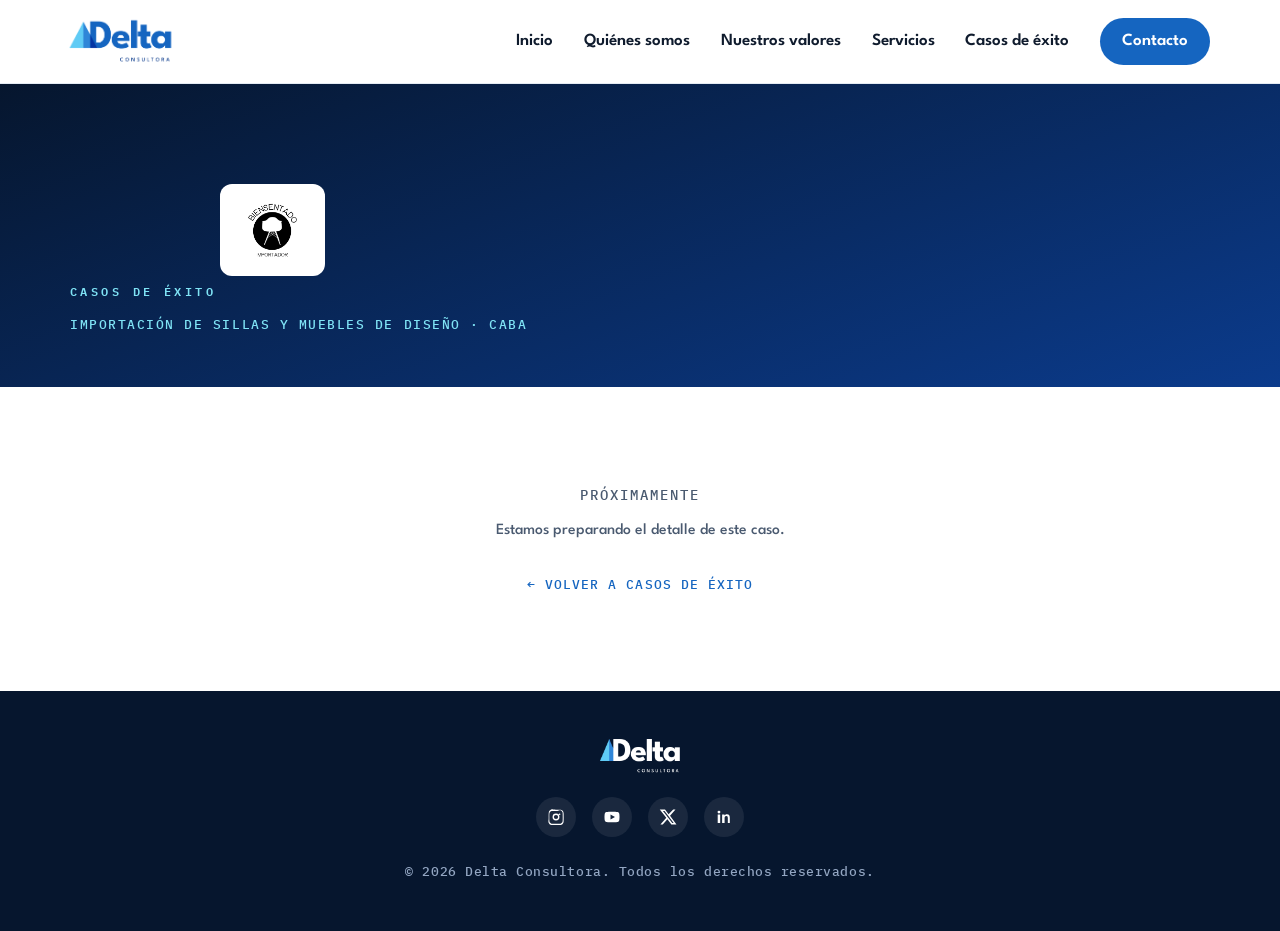
==== biensentado.html @ 2a526573 "Agregar selector de Casos de éxito y páginas Biensentado/RX Farma - Nueva página /casos-exito con gr" ====
<!DOCTYPE html>
<html lang="es">
<head>
<meta charset="UTF-8">
<meta name="viewport" content="width=device-width, initial-scale=1.0">
<title>Biensentado · Casos de éxito | Delta Consultora</title>
<meta name="description" content="Caso de éxito de Delta Consultora con Biensentado, importador de sillas y muebles de diseño.">

<link rel="preconnect" href="https://fonts.googleapis.com">
<link rel="preconnect" href="https://fonts.gstatic.com" crossorigin>
<link href="https://fonts.googleapis.com/css2?family=League+Spartan:wght@500;600;700&family=IBM+Plex+Mono:wght@500;600&display=swap" rel="stylesheet">

<link rel="stylesheet" href="styles.css">

<link rel="icon" type="image/png" href="delta-simbolo.png">
</head>
<body>

<!-- ============================= -->
<!-- HEADER (igual al de index.html, los enlaces del menú apuntan       -->
<!-- a las secciones de la home ya que viven ahí)                       -->
<!-- ============================= -->
<header class="site-header" id="site-header">
  <div class="site-header__inner">

    <a href="index.html" class="logo" aria-label="Delta Consultora — inicio">
      <img src="delta-logo-consultora.png" alt="Delta Consultora" class="logo__img">
    </a>

    <button class="nav-toggle" id="nav-toggle" aria-expanded="false" aria-controls="primary-nav" aria-label="Abrir menú de navegación">
      <span class="nav-toggle__bar"></span>
      <span class="nav-toggle__bar"></span>
      <span class="nav-toggle__bar"></span>
    </button>

    <nav class="primary-nav" id="primary-nav" aria-label="Navegación principal">
      <ul class="primary-nav__list">
        <li><a href="index.html#inicio" class="primary-nav__link">Inicio</a></li>
        <li><a href="index.html#quienes-somos" class="primary-nav__link">Quiénes somos</a></li>
        <li><a href="index.html#valores" class="primary-nav__link">Nuestros valores</a></li>
        <li><a href="index.html#servicios" class="primary-nav__link">Servicios</a></li>
        <li><a href="index.html#casos-exito" class="primary-nav__link">Casos de éxito</a></li>
        <li><a href="index.html#contacto" class="primary-nav__link primary-nav__link--cta">Contacto</a></li>
      </ul>
    </nav>

  </div>
</header>

<main>

  <!-- ============================= -->
  <!-- BANNER DEL CASO (fondo oscuro) -->
  <!-- ============================= -->
  <section class="case-study case-banner reveal">
    <div class="container">

      <span class="eyebrow eyebrow--light">Casos de éxito</span>

      <span class="case-card__logo-chip">
        <img src="biensentado-logo.png" alt="Biensentado" class="case-card__logo">
      </span>
      <h1 class="sr-only">Biensentado</h1>
      <p class="case-card__industry">Importación de sillas y muebles de diseño · CABA</p>

    </div>
  </section>

  <!-- ============================= -->
  <!-- CONTENIDO (fondo claro) -->
  <!-- ============================= -->
  <div class="case-body">
    <div class="container">
      <div class="case-coming-soon">
        <p class="case-coming-soon__title">Próximamente</p>
        <p class="case-coming-soon__note">Estamos preparando el detalle de este caso.</p>
        <a href="/casos-exito" class="case-coming-soon__back">← Volver a Casos de éxito</a>
      </div>
    </div>
  </div>

</main>

<!-- ============================= -->
<!-- FOOTER (igual al de index.html) -->
<!-- ============================= -->
<footer class="site-footer">
  <div class="container site-footer__inner">

    <a href="index.html" class="logo" aria-label="Delta Consultora — inicio">
      <img src="delta-logo-negativo (3).png" alt="Delta Consultora" class="logo__img logo__img--footer">
    </a>

    <!--
      Delta Consultora todavía no tiene cuentas propias creadas en estas
      redes, así que cada ícono apunta por ahora a la home general de la
      red social (no a un perfil específico). Reemplazar cada href por el
      perfil real de Delta Consultora en cuanto se cree la cuenta.
    -->
    <div class="social-links" aria-label="Redes sociales de Delta Consultora">
      <!-- FALTA: reemplazar por el perfil real de Instagram de Delta Consultora -->
      <a href="https://www.instagram.com/" class="social-links__item" aria-label="Instagram" target="_blank" rel="noopener noreferrer">
        <svg viewBox="0 0 24 24"><path d="M12 2.2c3.2 0 3.6 0 4.8.07 1.2.05 2 .24 2.5.4.6.24 1 .53 1.5 1s.76.9 1 1.5c.17.5.36 1.3.4 2.5.06 1.2.07 1.6.07 4.8s0 3.6-.07 4.8c-.05 1.2-.24 2-.4 2.5a4.1 4.1 0 0 1-1 1.5 4.1 4.1 0 0 1-1.5 1c-.5.17-1.3.36-2.5.4-1.2.06-1.6.07-4.8.07s-3.6 0-4.8-.07c-1.2-.05-2-.24-2.5-.4a4.1 4.1 0 0 1-1.5-1 4.1 4.1 0 0 1-1-1.5c-.17-.5-.36-1.3-.4-2.5C2.2 15.6 2.2 15.2 2.2 12s0-3.6.07-4.8c.05-1.2.24-2 .4-2.5.24-.6.53-1 1-1.5s.9-.76 1.5-1c.5-.17 1.3-.36 2.5-.4C8.4 2.2 8.8 2.2 12 2.2Zm0 1.8c-3.15 0-3.52 0-4.76.07-1 .04-1.5.2-1.85.34-.47.18-.8.4-1.15.75-.35.35-.57.68-.75 1.15-.14.35-.3.85-.34 1.85C3.1 8.5 3.1 8.85 3.1 12s0 3.52.07 4.76c.04 1 .2 1.5.34 1.85.18.47.4.8.75 1.15.35.35.68.57 1.15.75.35.14.85.3 1.85.34 1.24.06 1.6.07 4.76.07s3.52 0 4.76-.07c1-.04 1.5-.2 1.85-.34.47-.18.8-.4 1.15-.75.35-.35.57-.68.75-1.15.14-.35.3-.85.34-1.85.06-1.24.07-1.6.07-4.76s0-3.52-.07-4.76c-.04-1-.2-1.5-.34-1.85a3.1 3.1 0 0 0-.75-1.15 3.1 3.1 0 0 0-1.15-.75c-.35-.14-.85-.3-1.85-.34C15.52 4 15.15 4 12 4Zm0 3.4a4.6 4.6 0 1 1 0 9.2 4.6 4.6 0 0 1 0-9.2Zm0 1.8a2.8 2.8 0 1 0 0 5.6 2.8 2.8 0 0 0 0-5.6Zm4.8-2a1.08 1.08 0 1 1 0 2.16 1.08 1.08 0 0 1 0-2.16Z" fill="currentColor"/></svg>
      </a>
      <!-- FALTA: reemplazar por el canal real de YouTube de Delta Consultora -->
      <a href="https://www.youtube.com/" class="social-links__item" aria-label="YouTube" target="_blank" rel="noopener noreferrer">
        <svg viewBox="0 0 24 24"><path d="M22 12s0-3.1-.4-4.6a2.9 2.9 0 0 0-2-2C17.9 5 12 5 12 5s-5.9 0-7.6.4a2.9 2.9 0 0 0-2 2C2 8.9 2 12 2 12s0 3.1.4 4.6a2.9 2.9 0 0 0 2 2C6.1 19 12 19 12 19s5.9 0 7.6-.4a2.9 2.9 0 0 0 2-2C22 15.1 22 12 22 12ZM10 15.4V8.6l6 3.4-6 3.4Z" fill="currentColor"/></svg>
      </a>
      <!-- FALTA: reemplazar por el perfil real de X de Delta Consultora -->
      <a href="https://www.x.com/" class="social-links__item" aria-label="X (Twitter)" target="_blank" rel="noopener noreferrer">
        <svg viewBox="0 0 24 24"><path d="M18.9 2H22l-7.3 8.3L23.3 22h-6.8l-5.3-6.9L5 22H1.9l7.8-8.9L1 2h7l4.8 6.3L18.9 2Zm-1.2 18h1.9L7.4 4H5.3l12.4 16Z" fill="currentColor"/></svg>
      </a>
      <!-- FALTA: reemplazar por el perfil real de LinkedIn de Delta Consultora -->
      <a href="https://www.linkedin.com/" class="social-links__item" aria-label="LinkedIn" target="_blank" rel="noopener noreferrer">
        <svg viewBox="0 0 24 24"><path d="M6.9 8.5H3.6V20h3.3V8.5ZM5.3 3.5a1.9 1.9 0 1 0 0 3.8 1.9 1.9 0 0 0 0-3.8ZM20.4 20h-3.3v-6c0-1.4 0-3.3-2-3.3s-2.3 1.6-2.3 3.2V20H9.5V8.5h3.2v1.6h.05c.44-.83 1.5-1.7 3.1-1.7 3.3 0 3.9 2.2 3.9 5V20Z" fill="currentColor"/></svg>
      </a>
    </div>

    <p class="site-footer__copy">© <span id="current-year"></span> Delta Consultora. Todos los derechos reservados.</p>

  </div>
</footer>

<script src="script.js"></script>
</body>
</html>
---- styles.css ----
/* =========================================================
   DELTA CONSULTORA — Landing page
   Colores y tipografía según Manual de Marca Delta v1.
   ========================================================= */

:root {
  /* Paleta primaria */
  --azul-delta: #1565C0;     /* Logotipo, títulos, elementos de acción */
  --azul-medio: #2F86D8;     /* Faceta derecha del símbolo, apoyos gráficos */
  --celeste-delta: #5FCBF5;  /* Faceta izquierda del símbolo, destacados */

  /* Paleta secundaria */
  --navy: #0B3B8C;
  --azul-profundo: #06162E;
  --celeste-claro: #7FE3F5;
  --gris-hielo: #EEF4F9;

  --blanco: #FFFFFF;
  --texto-principal: #0F1B2D;
  --texto-secundario: #4A5A70;

  /* Neutros de interfaz (bordes y textos apagados) */
  --borde: #E4EBF3;
  --borde-medio: #D5E1EE;
  --borde-punteado: #B9C9DC;
  --celeste-nota: #E8F4FD;   /* fondo de notas chicas (bloque de documentación) */
  --texto-apagado: #5C7086; /* texto secundario chico sobre fondo claro: 4.6:1 sobre gris hielo (WCAG AA) */

  /* Tipografía */
  --font-principal: 'League Spartan', system-ui, sans-serif;
  --font-mono: 'IBM Plex Mono', ui-monospace, monospace;
  --font-hero: 'League Spartan', system-ui, sans-serif; /* título del hero, tipografía principal del Manual de Marca Delta */

  /* Layout */
  --max-width: 1180px;
  --radius: 14px;
  --header-height: 84px;
}

/* ---------- Reset básico ---------- */
* {
  box-sizing: border-box;
}

html {
  font-size: 106.25%; /* ~17px: aumenta levemente el tamaño de letra base del sitio (legibilidad de párrafos/tarjetas) */
  scroll-behavior: smooth;
  scroll-padding-top: var(--header-height);
}

body {
  margin: 0;
  font-family: var(--font-principal);
  font-weight: 500; /* Medium: bajada y texto de cuerpo */
  color: var(--texto-principal);
  background: var(--blanco);
  line-height: 1.6;
}

img, svg {
  max-width: 100%;
  display: block;
}

h1, h2, h3, h4 {
  font-family: var(--font-principal);
  font-weight: 700; /* Bold: títulos */
  margin: 0 0 0.6em;
  line-height: 1.2;
  color: var(--texto-principal);
}

p {
  margin: 0 0 1em;
  color: var(--texto-secundario);
}

a {
  color: inherit;
  text-decoration: none;
}

ul {
  list-style: none;
  margin: 0;
  padding: 0;
}

.container {
  max-width: var(--max-width);
  margin: 0 auto;
  padding: 0 20px;
}

/* Oculta visualmente pero mantiene accesible para lectores de pantalla / SEO
   (ej: el <h1> de página cuando el identificador visual principal es un logo). */
.sr-only {
  position: absolute;
  width: 1px;
  height: 1px;
  padding: 0;
  margin: -1px;
  overflow: hidden;
  clip: rect(0, 0, 0, 0);
  white-space: nowrap;
  border: 0;
}

.eyebrow {
  display: inline-block;
  font-family: var(--font-mono);
  font-weight: 600;
  font-size: 0.72rem;
  letter-spacing: 0.28em;
  text-transform: uppercase;
  color: var(--azul-delta);
  margin-bottom: 0.8rem;
}

.eyebrow--light {
  color: var(--celeste-claro);
}

.section-title {
  font-size: clamp(1.6rem, 3vw, 2.2rem);
}

.section-title--light {
  color: var(--blanco);
}

.section-lead {
  max-width: 640px;
  font-size: 1.05rem;
  margin-top: -0.4em;
  margin-bottom: 2rem;
}

section {
  padding: 72px 0;
}

/* =========================================================
   ANIMACIONES — fade-in al hacer scroll (Intersection Observer)
   .js-reveal-ready lo agrega script.js en cuanto confirma que puede
   animar (soporta IntersectionObserver y no hay prefers-reduced-motion).
   Sin esa clase en <html>, .reveal/.stagger quedan visibles desde el
   inicio: si JS falla o no corre, el contenido nunca se oculta.
   ========================================================= */
.reveal {
  transition: opacity 0.6s ease-out, transform 0.6s ease-out;
}

.js-reveal-ready .reveal {
  opacity: 0;
  transform: translateY(28px);
}

.js-reveal-ready .reveal.is-visible {
  opacity: 1;
  transform: translateY(0);
}

/* Aparición escalonada de tarjetas dentro de un contenedor .stagger
   (Nuestros valores y Nuestros servicios) */
.stagger .card {
  transition: opacity 0.55s ease-out, transform 0.55s ease-out;
}

.js-reveal-ready .stagger .card {
  opacity: 0;
  transform: translateY(24px);
}

.js-reveal-ready .stagger.is-visible .card {
  opacity: 1;
  transform: translateY(0);
}

.stagger .card:nth-child(1) { transition-delay: 0s; }
.stagger .card:nth-child(2) { transition-delay: 0.1s; }
.stagger .card:nth-child(3) { transition-delay: 0.2s; }
.stagger .card:nth-child(4) { transition-delay: 0.3s; }
.stagger .card:nth-child(5) { transition-delay: 0.4s; }
.stagger .card:nth-child(6) { transition-delay: 0.5s; }

/* ---------- Botones ---------- */
.btn {
  display: inline-flex;
  align-items: center;
  justify-content: center;
  padding: 0.85em 1.8em;
  border-radius: 999px;
  font-family: var(--font-principal);
  font-weight: 600;
  font-size: 1rem;
  border: 2px solid transparent;
  cursor: pointer;
  transition: transform 0.15s ease, background-color 0.15s ease, color 0.15s ease, box-shadow 0.15s ease;
}

.btn--primary {
  background: var(--azul-delta);
  color: var(--blanco);
  box-shadow: 0 8px 20px -8px rgba(21, 101, 192, 0.6);
}

.btn--primary:hover {
  background: var(--navy);
  transform: translateY(-2px) scale(1.03);
}

.btn--outline {
  background: transparent;
  border-color: var(--celeste-claro);
  color: var(--blanco);
}

.btn--outline:hover {
  background: var(--celeste-claro);
  color: var(--azul-profundo);
  transform: scale(1.03);
}

/* Variante de .btn--outline para usar sobre fondos claros */
.btn--outline-light {
  background: transparent;
  border-color: var(--azul-delta);
  color: var(--azul-delta);
}

.btn--outline-light:hover {
  background: var(--azul-delta);
  color: var(--blanco);
  transform: scale(1.03);
}

/* ---------- Logo (usado en header y footer) ---------- */
/* Archivos de marca reales (delta-logo-consultora.png / delta-logo-negativo
   (3).png). Solo se fija la altura y el ancho queda en auto, por lo que la
   proporción original del archivo nunca se deforma. */
.logo {
  display: inline-flex;
  align-items: center;
  flex-shrink: 0; /* el logo nunca cede espacio frente al menú */
}

.logo__img {
  height: 48px;
  width: auto;
  display: block;
  transition: height 0.3s ease;
}

.logo__img--footer {
  height: 34px;
}

/* =========================================================
   1. HEADER
   ========================================================= */
.site-header {
  position: sticky;
  top: 0;
  z-index: 100;
  height: var(--header-height);
  display: flex;
  align-items: center;
  background: rgba(255, 255, 255, 0.92);
  backdrop-filter: blur(8px);
  border-bottom: 1px solid #E4EBF3;
  box-shadow: 0 4px 20px -8px rgba(11, 59, 140, 0);
  transition: height 0.3s ease, box-shadow 0.3s ease;
}

/* .site-header--scrolled: lo agrega script.js al bajar ~80px de scroll.
   Redefine --header-height solo dentro de .site-header, así que .primary-nav
   (que hereda la variable) y el height de abajo se achican en conjunto sin
   tocar el --header-height global (scroll-padding-top, el alto del hero). */
.site-header--scrolled {
  --header-height: 68px;
  box-shadow: 0 4px 20px -8px rgba(11, 59, 140, 0.18);
}

.site-header--scrolled .logo__img {
  height: 40px;
}

.site-header__inner {
  display: flex;
  align-items: center;
  justify-content: space-between;
  flex-wrap: nowrap;
  gap: 20px;
  width: 100%; /* imprescindible: sin esto, al ser flex-item de .site-header
     el margin auto de abajo encoge el contenedor a su contenido y lo
     centra como grupo, pegando el logo contra el menú */
  max-width: var(--max-width);
  margin: 0 auto;
  /* Padding asimétrico: el logo queda pegado al borde izquierdo del
     contenedor (no centrado) mientras el menú conserva aire a la derecha. */
  padding: 0 20px 0 16px;
}

.nav-toggle {
  display: flex;
  flex-direction: column;
  justify-content: center;
  gap: 5px;
  width: 40px;
  height: 40px;
  background: none;
  border: none;
  cursor: pointer;
  padding: 0;
}

.nav-toggle__bar {
  width: 100%;
  height: 2px;
  background: var(--azul-profundo);
  border-radius: 2px;
  transition: transform 0.25s ease, opacity 0.25s ease;
}

.nav-toggle[aria-expanded="true"] .nav-toggle__bar:nth-child(1) {
  transform: translateY(7px) rotate(45deg);
}

.nav-toggle[aria-expanded="true"] .nav-toggle__bar:nth-child(2) {
  opacity: 0;
}

.nav-toggle[aria-expanded="true"] .nav-toggle__bar:nth-child(3) {
  transform: translateY(-7px) rotate(-45deg);
}

.primary-nav {
  position: fixed;
  top: var(--header-height);
  left: 0;
  right: 0;
  background: var(--blanco);
  border-bottom: 1px solid #E4EBF3;
  max-height: 0;
  overflow: hidden;
  transition: max-height 0.3s ease;
}

.primary-nav.is-open {
  max-height: 420px;
}

.primary-nav__list {
  display: flex;
  flex-direction: column;
  padding: 12px 20px 20px;
}

.primary-nav__link {
  display: block;
  padding: 12px 0;
  font-weight: 600;
  font-size: 1rem;
  color: var(--texto-principal);
  border-bottom: 1px solid #EEF2F7;
}

.primary-nav__link--cta {
  color: var(--azul-delta);
}

/* =========================================================
   2. HERO
   ========================================================= */
.hero {
  position: relative;
  min-height: calc(100vh - var(--header-height));
  display: flex;
  align-items: center;
  overflow: hidden;
  background: var(--azul-profundo);
}

.hero__bg {
  position: absolute;
  inset: 0;
  z-index: 0;
}

.hero__bg svg {
  width: 100%;
  height: 100%;
}

.hero__bg svg,
.hero__lines {
  position: absolute;
  inset: 0;
}

/* Alineado a la izquierda dentro del ancho máximo del sitio (no centrado
   en el medio de la pantalla, pero tampoco pegado al borde): en pantallas
   angostas el margen izquierdo cae a 0 y queda el padding de .container;
   en pantallas anchas, coincide con el mismo margen izquierdo que usa el
   resto de las secciones (.container con max-width + margin:auto). */
.hero__content {
  position: relative;
  z-index: 1;
  max-width: 640px;
  padding-top: 90px;
  padding-bottom: 90px;
  margin-left: max(0px, calc((100% - var(--max-width)) / 2));
  margin-right: auto;
}

.hero__title {
  font-family: var(--font-hero);
  font-weight: 700;
  color: var(--blanco);
  font-size: clamp(2rem, 5vw, 3.2rem);
  letter-spacing: -0.01em;
}

.hero__subtitle {
  color: var(--gris-hielo);
  font-size: 1.1rem;
  margin-bottom: 2rem;
}

/* Líneas decorativas finas de fondo, sutiles, detrás del texto */
.hero__lines {
  width: 100%;
  height: 100%;
  opacity: 0.7;
}

/* Animación de entrada del Hero, solo en la carga inicial de la página
   (son @keyframes normales: corren una vez al pintarse el elemento y no
   se re-disparan al volver a scrollear hasta el Hero, a diferencia del
   sistema de scroll-reveal por IntersectionObserver que usan las demás
   secciones). El fondo arranca con zoom sutil y se asienta; el texto
   aparece con fade + subida, con un delay para que se note primero la
   imagen y después el texto. */
@media (prefers-reduced-motion: no-preference) {
  .hero__bg {
    animation: hero-bg-zoom-out 1.3s ease-out both;
  }

  .hero__content {
    animation: hero-content-in 0.9s ease-out 0.7s both;
  }
}

@keyframes hero-bg-zoom-out {
  from { transform: scale(1.1); }
  to { transform: scale(1); }
}

@keyframes hero-content-in {
  from { opacity: 0; transform: translateY(24px); }
  to { opacity: 1; transform: translateY(0); }
}

/* =========================================================
   3. QUIÉNES SOMOS
   ========================================================= */
.about__grid {
  display: grid;
  gap: 40px;
}

/* Foto institucional: se recorta de forma responsive (object-fit: cover)
   pero nunca se deforma/estira, ya que mantiene siempre su relación de
   aspecto original dentro del contenedor. overflow:hidden en el wrapper
   contiene el zoom sutil del hover sin romper el borde redondeado. */
.about__image {
  overflow: hidden;
  border-radius: var(--radius);
}

.about__photo {
  width: 100%;
  aspect-ratio: 3 / 2;
  object-fit: cover;
  object-position: center;
  border-radius: var(--radius);
  transition: transform 0.4s ease;
}

.about__image:hover .about__photo {
  transform: scale(1.05);
}

/* =========================================================
   4 & 5. TARJETAS (valores / servicios)
   ========================================================= */
.values {
  background: var(--gris-hielo);
}

.values__mission-vision {
  display: grid;
  gap: 24px;
  margin: 28px 0 48px;
}

.values .section-title {
  margin-bottom: 24px;
}

.mv-block {
  background: var(--blanco);
  border-radius: var(--radius);
  padding: 28px;
  border-left: 4px solid var(--azul-delta);
}

.mv-block h3 {
  color: var(--azul-delta);
  font-size: 1.1rem;
}

.cards-grid {
  display: grid;
  gap: 24px;
  grid-template-columns: 1fr;
}

.card {
  background: var(--blanco);
  border-radius: var(--radius);
  padding: 28px;
  border: 1px solid #E4EBF3;
  transition: transform 0.2s ease, box-shadow 0.2s ease;
}

.card:hover {
  transform: translateY(-4px);
  box-shadow: 0 16px 32px -18px rgba(11, 59, 140, 0.35);
}

.card__icon {
  width: 48px;
  height: 48px;
  display: flex;
  align-items: center;
  justify-content: center;
  border-radius: 12px;
  background: var(--gris-hielo);
  color: var(--azul-delta);
  margin-bottom: 16px;
}

/* Tarjetas de Servicios con fondo celeste sutil (más claro que el celeste
   de marca puro) para que tengan más impacto visual; los íconos quedan
   con el mismo estilo que el resto de las tarjetas. */
.services .card {
  background: rgba(95, 203, 245, 0.12);
  border-color: rgba(95, 203, 245, 0.35);
}

.card__icon svg {
  width: 24px;
  height: 24px;
}

.card__title {
  font-size: 1.05rem;
  margin-bottom: 0.5em;
}

.card__desc {
  font-size: 0.92rem;
  margin: 0;
}

/* =========================================================
   6. CASOS DE ÉXITO
   (usado tanto por el teaser corto en index.html como por la página
   dedicada farriplast.html, que comparte este mismo fondo degradado)
   ========================================================= */
.case-study {
  background: linear-gradient(160deg, var(--azul-profundo), var(--navy));
}

.case-study__grid {
  display: grid;
  gap: 40px;
  align-items: center;
}

.case-study__lead {
  color: #C9D6E8;
  font-size: 1.05rem;
  margin-bottom: 2rem;
}

/* Foto del caso de éxito: mismo tratamiento que la foto de "Quiénes somos"
   (se recorta de forma responsive con object-fit: cover, pero nunca se
   deforma/estira ya que conserva su relación de aspecto original), con el
   mismo hover de zoom sutil contenido por overflow:hidden en el wrapper. */
.case-study__image {
  overflow: hidden;
  border-radius: var(--radius);
}

.case-study__photo {
  width: 100%;
  aspect-ratio: 3 / 2;
  object-fit: cover;
  object-position: center;
  border-radius: var(--radius);
  transition: transform 0.4s ease;
}

.case-study__image:hover .case-study__photo {
  transform: scale(1.05);
}

/* Breadcrumb de vuelta, usado en el banner de farriplast.html */
.case-hero__back {
  display: flex;
  width: fit-content;
  align-items: center;
  gap: 6px;
  font-family: var(--font-mono);
  font-size: 0.75rem;
  letter-spacing: 0.08em;
  text-transform: uppercase;
  color: var(--celeste-claro);
  margin-bottom: 28px;
}

.case-hero__back:hover {
  color: var(--blanco);
}

/* Logo del cliente dentro del caso de éxito: nunca se deforma
   (se limita el ancho máximo y la altura queda automática). */
.case-card__logo {
  max-width: 180px;
  max-height: 64px;
  width: auto;
  height: auto;
  object-fit: contain;
  margin-bottom: 20px;
}

.case-card__industry {
  font-family: var(--font-mono);
  font-size: 0.75rem;
  letter-spacing: 0.12em;
  text-transform: uppercase;
  color: var(--celeste-claro);
  margin-bottom: 1.2em;
}

.tab-panel p {
  color: #C9D6E8;
}

.tab-panel__empty {
  padding: 48px 0;
  text-align: center;
  color: #A9BBD4;
  font-family: var(--font-mono);
  font-size: 0.85rem;
  letter-spacing: 0.1em;
  text-transform: uppercase;
}

.case-card__stats {
  display: grid;
  grid-template-columns: repeat(2, 1fr);
  gap: 20px;
  margin: 28px 0;
}

.stat {
  display: flex;
  flex-direction: column;
  gap: 6px;
}

.stat__value {
  font-family: var(--font-mono);
  font-weight: 600;
  font-size: 1.8rem;
  color: var(--celeste-delta);
}

.stat__label {
  font-size: 0.82rem;
  color: #A9BBD4;
}

.case-card__details {
  border-top: 1px solid rgba(255, 255, 255, 0.15);
  padding-top: 20px;
  margin-bottom: 20px;
}

.case-card__details h2 {
  color: var(--blanco);
  font-size: 1rem;
  margin-bottom: 0.8em;
}

.case-card__details ul {
  display: flex;
  flex-direction: column;
  gap: 12px;
}

.case-card__details li {
  color: #C9D6E8;
  font-size: 0.92rem;
}

.case-card__details strong {
  color: var(--blanco);
}

/* =========================================================
   7. CONTACTO
   ========================================================= */
.contact__grid {
  display: grid;
  gap: 48px;
}

.contact-form {
  display: grid;
  grid-template-columns: 1fr;
  gap: 20px;
}

/* .contact-form y .contact-form__success fijan su propio "display", que
   por especificidad le gana al display:none que el navegador aplica por
   el atributo [hidden]; esta regla se lo devuelve. */
.contact-form-panel [hidden] {
  display: none;
}

.form-field {
  display: flex;
  flex-direction: column;
  gap: 6px;
}

.form-field--full {
  grid-column: 1 / -1;
}

.form-field label {
  font-weight: 600;
  font-size: 0.9rem;
}

.form-field input,
.form-field textarea {
  font-family: var(--font-principal);
  font-size: 1rem;
  padding: 12px 14px;
  border: 1px solid #D4DFEC;
  border-radius: 10px;
  background: var(--gris-hielo);
  color: var(--texto-principal);
  resize: vertical;
}

.form-field input:focus,
.form-field textarea:focus {
  outline: 2px solid var(--azul-delta);
  outline-offset: 1px;
  background: var(--blanco);
}

/* Dropdown de "Sector de interés": fondo blanco y borde propio (distinto
   de los inputs de texto) para que se lea como un selector estándar. */
.form-field select {
  font-family: var(--font-principal);
  font-size: 1rem;
  padding: 12px 14px;
  border: 1.5px solid var(--azul-delta);
  border-radius: 10px;
  background: var(--blanco);
  color: var(--texto-principal);
  cursor: pointer;
}

.form-field select:focus {
  outline: 2px solid var(--azul-delta);
  outline-offset: 1px;
  border-color: var(--navy);
}

.contact-form__honeypot {
  position: absolute;
  left: -9999px;
}

/* Cartel de éxito que reemplaza al formulario tras un envío válido */
.contact-form__success {
  display: flex;
  flex-direction: column;
  align-items: flex-start;
  gap: 10px;
  padding: 40px;
  border-radius: var(--radius);
  background: var(--gris-hielo);
  border: 1px solid #D4DFEC;
}

.contact-form__success svg {
  color: #1E8E3E;
}

.contact-form__success h3 {
  margin: 0;
}

.contact-form__success p {
  margin: 0 0 0.6em;
}

/* =========================================================
   8. FOOTER
   ========================================================= */
.site-footer {
  background: var(--azul-profundo);
  padding: 48px 0;
}

.site-footer__inner {
  display: flex;
  flex-direction: column;
  align-items: center;
  gap: 24px;
  text-align: center;
}

.social-links {
  display: flex;
  gap: 16px;
}

.social-links__item {
  display: flex;
  align-items: center;
  justify-content: center;
  width: 40px;
  height: 40px;
  border-radius: 50%;
  background: rgba(255, 255, 255, 0.08);
  color: var(--blanco);
  transition: background-color 0.15s ease, transform 0.15s ease;
}

.social-links__item:hover {
  background: var(--azul-medio);
  transform: translateY(-2px);
}

.social-links__item svg {
  width: 18px;
  height: 18px;
}

.site-footer__copy {
  font-family: var(--font-mono);
  font-size: 0.78rem;
  letter-spacing: 0.04em;
  color: #93A6C2;
  margin: 0;
}

/* =========================================================
   RESPONSIVE — Tablet (≥ 640px)
   ========================================================= */
@media (min-width: 640px) {
  .cards-grid {
    grid-template-columns: repeat(2, 1fr);
  }

  .values__mission-vision {
    grid-template-columns: repeat(2, 1fr);
  }

  .case-card__stats {
    grid-template-columns: repeat(4, 1fr);
  }
}

/* =========================================================
   RESPONSIVE — Desktop (≥ 1040px): nav horizontal
   (breakpoint más alto para que el logo agrandado y las 6 opciones de
   menú + botón de contacto nunca queden ajustados/superpuestos)
   ========================================================= */
@media (min-width: 1040px) {
  .nav-toggle {
    display: none;
  }

  .primary-nav {
    position: static;
    max-height: none;
    overflow: visible;
    background: none;
    border-bottom: none;
    min-width: 0; /* permite que el nav ceda espacio antes de invadir el logo */
  }

  .primary-nav__list {
    flex-direction: row;
    flex-wrap: wrap;
    align-items: center;
    justify-content: flex-end;
    gap: clamp(16px, 2.4vw, 32px);
    row-gap: 10px;
    padding: 0;
  }

  .primary-nav__link {
    padding: 0;
    border-bottom: none;
  }

  /* Subrayado suave al pasar el mouse (excluye el botón de Contacto) */
  .primary-nav__link:not(.primary-nav__link--cta) {
    position: relative;
  }

  .primary-nav__link:not(.primary-nav__link--cta)::after {
    content: '';
    position: absolute;
    left: 0;
    right: 0;
    bottom: -6px;
    height: 2px;
    background: var(--azul-delta);
    transform: scaleX(0);
    transform-origin: left;
    transition: transform 0.25s ease-out;
  }

  .primary-nav__link:not(.primary-nav__link--cta):hover::after,
  .primary-nav__link:not(.primary-nav__link--cta):focus-visible::after {
    transform: scaleX(1);
  }

  .primary-nav__link--cta {
    background: var(--azul-delta);
    color: var(--blanco);
    padding: 10px 22px;
    border-radius: 999px;
  }

  .primary-nav__link--cta:hover {
    background: var(--navy);
  }

  .about__grid,
  .case-study__grid {
    grid-template-columns: 1fr 1fr;
    align-items: center;
  }

  .cards-grid {
    grid-template-columns: repeat(4, 1fr);
  }

  /* Servicios: 6 tarjetas en 3 columnas x 2 filas, sin huecos */
  .cards-grid--services,
  .cards-grid--casos {
    grid-template-columns: repeat(3, 1fr);
  }

  .contact__grid {
    grid-template-columns: 0.8fr 1.2fr;
  }
}

/* =========================================================
   RESPONSIVE — Desktop grande (≥ 1200px)
   ========================================================= */
@media (min-width: 1200px) {
  section {
    padding: 100px 0;
  }
}

/* =========================================================
   ACCESIBILIDAD — prefers-reduced-motion
   Anula todas las transiciones/animaciones agregadas (scroll reveal,
   cascada de tarjetas, hover de botones/fotos, achique del header) y
   deja todo visible en su estado final, para quienes tengan activada
   esta preferencia de sistema.
   ========================================================= */
@media (prefers-reduced-motion: reduce) {
  .reveal,
  .stagger .card,
  .btn,
  .about__photo,
  .case-study__photo,
  .logo__img,
  .site-header,
  .primary-nav__link::after {
    transition: none !important;
  }

  .js-reveal-ready .reveal,
  .js-reveal-ready .stagger .card {
    opacity: 1 !important;
    transform: none !important;
  }

  .btn--primary:hover,
  .btn--outline:hover,
  .btn--outline-light:hover,
  .about__image:hover .about__photo,
  .case-study__image:hover .case-study__photo {
    transform: none !important;
  }

  .hero__bg,
  .hero__content {
    animation: none !important;
    opacity: 1 !important;
    transform: none !important;
  }
}

/* =========================================================
   EQUIPO (farriplast.html, bloque 06 de la solapa 01)
   ========================================================= */
.team-grid {
  display: grid;
  gap: 16px;
  grid-template-columns: 1fr;
}

.team-card {
  display: flex;
  align-items: center;
  gap: 16px;
  padding: 18px 20px;
  border-radius: var(--radius);
  background: var(--blanco);
  border: 1px solid var(--borde);
  transition: transform 0.2s ease, box-shadow 0.2s ease;
}

.team-card__avatar {
  flex: 0 0 52px;
  height: 52px;
  display: flex;
  align-items: center;
  justify-content: center;
  border-radius: 50%;
  background: linear-gradient(135deg, var(--celeste-delta), var(--azul-delta));
  color: var(--blanco);
  font-weight: 700;
  font-size: 1.05rem;
}

.team-card__name {
  margin: 0;
  font-weight: 700;
  color: var(--texto-principal);
  line-height: 1.3;
}

.team-card__role {
  margin: 2px 0 0;
  font-family: var(--font-mono);
  font-weight: 500;
  font-size: 0.72rem;
  letter-spacing: 0.14em;
  text-transform: uppercase;
  color: var(--azul-delta);
}

/* Dentro del caso, la regla general .case-body .tab-panel p pisaría estos colores */
.case-body .tab-panel .team-card__name {
  color: var(--texto-principal);
}

.case-body .tab-panel .team-card__role {
  color: var(--azul-delta);
}

@media (min-width: 640px) {
  .team-grid {
    grid-template-columns: repeat(2, minmax(0, 1fr));
  }
}

@media (min-width: 1040px) {
  .team-grid {
    grid-template-columns: repeat(3, minmax(0, 1fr));
  }
}

/* =========================================================
   CASO FARRIPLAST (farriplast.html)
   Banner oscuro con la navegación del caso y contenido en fondo claro,
   alternando blanco y gris hielo como pide el Manual de Marca Delta v1.
   ========================================================= */
.case-banner {
  padding-bottom: 36px;
}

/* ---------- Navegación del caso ---------- */
.case-nav {
  position: relative;
  margin-top: 8px;
  scroll-margin-top: calc(var(--header-height) + 12px);
}

.case-nav__bar {
  display: flex;
  align-items: center;
  gap: 14px;
  padding: 10px 12px;
  border-radius: 16px;
  background: rgba(255, 255, 255, 0.08);
  border: 1px solid rgba(255, 255, 255, 0.2);
}

.case-nav__menu-btn {
  flex: 0 0 auto;
  display: inline-flex;
  align-items: center;
  gap: 10px;
  min-height: 44px;
  padding: 0 18px 0 16px;
  border: none;
  border-radius: 999px;
  background: var(--blanco);
  color: var(--azul-profundo);
  font-family: var(--font-principal);
  font-weight: 700;
  font-size: 0.95rem;
  cursor: pointer;
  transition: background-color 0.15s ease;
}

.case-nav__menu-btn:hover {
  background: var(--celeste-claro);
}

.case-nav__burger {
  display: inline-flex;
  flex-direction: column;
  gap: 4px;
  width: 20px;
}

.case-nav__burger span {
  display: block;
  width: 20px;
  height: 2.5px;
  border-radius: 2px;
  background: currentColor;
  transition: transform 0.2s ease, opacity 0.2s ease;
}

/* Tres rayitas que se transforman en X (desplazamiento = alto + gap) */
.case-nav.is-open .case-nav__burger span:nth-child(1) {
  transform: translateY(6.5px) rotate(45deg);
}

.case-nav.is-open .case-nav__burger span:nth-child(2) {
  opacity: 0;
}

.case-nav.is-open .case-nav__burger span:nth-child(3) {
  transform: translateY(-6.5px) rotate(-45deg);
}

.case-nav__current {
  flex: 1 1 auto;
  min-width: 0;
  display: flex;
  flex-direction: column;
  gap: 2px;
}

.case-nav__step {
  font-family: var(--font-mono);
  font-weight: 600;
  font-size: 0.72rem;
  letter-spacing: 0.2em;
  text-transform: uppercase;
  color: var(--celeste-claro);
}

.case-nav__title {
  font-weight: 700;
  font-size: 1.1rem;
  line-height: 1.25;
  color: var(--blanco);
}

.case-nav__arrows {
  flex: 0 0 auto;
  display: flex;
  gap: 8px;
}

.case-nav__arrow {
  display: flex;
  align-items: center;
  justify-content: center;
  width: 44px;
  height: 44px;
  padding: 0;
  border-radius: 50%;
  border: 1.5px solid rgba(255, 255, 255, 0.45);
  background: transparent;
  color: var(--blanco);
  cursor: pointer;
  transition: background-color 0.15s ease, color 0.15s ease, border-color 0.15s ease, opacity 0.15s ease;
}

.case-nav__arrow svg {
  width: 20px;
  height: 20px;
}

.case-nav__arrow:hover:not(:disabled) {
  background: var(--celeste-delta);
  border-color: var(--celeste-delta);
  color: var(--azul-profundo);
}

.case-nav__arrow:disabled {
  opacity: 0.3;
  cursor: default;
}

/* Barra de progreso: un tramo por sección (lo arma script.js) */
.case-nav__progress {
  display: flex;
  gap: 6px;
  margin-top: 12px;
}

.case-nav__seg {
  position: relative;
  flex: 1 1 0;
  min-width: 0;
  height: 18px;
  padding: 0;
  border: none;
  background: none;
  cursor: pointer;
}

.case-nav__seg::before {
  content: '';
  position: absolute;
  left: 0;
  right: 0;
  top: 50%;
  height: 5px;
  margin-top: -2.5px;
  border-radius: 3px;
  background: rgba(255, 255, 255, 0.22);
  transition: background-color 0.2s ease, transform 0.2s ease;
}

.case-nav__seg:hover::before {
  background: rgba(255, 255, 255, 0.45);
}

.case-nav__seg.is-done::before {
  background: var(--azul-medio);
}

.case-nav__seg.is-active::before {
  background: var(--celeste-delta);
  transform: scaleY(1.5);
}

/* Foco visible en los controles del banner */
.case-nav__menu-btn:focus-visible,
.case-nav__arrow:focus-visible,
.case-nav__seg:focus-visible,
.tabs__item:focus-visible {
  outline: 3px solid var(--celeste-delta);
  outline-offset: 2px;
}

/* ---------- Listado desplegable de secciones ---------- */
.case-menu {
  position: absolute;
  top: calc(100% + 10px);
  left: 0;
  right: 0;
  z-index: 70; /* por encima de la subnavegación interna (50) */
  padding: 12px;
  border-radius: 18px;
  background: var(--blanco);
  box-shadow: 0 28px 60px -20px rgba(6, 22, 46, 0.55);
  animation: case-menu-in 0.18s ease-out;
}

/* .case-menu fija su propio display (vía la animación y el bloque),
   así que [hidden] necesita esta regla para ocultarlo */
.case-menu[hidden] {
  display: none;
}

@keyframes case-menu-in {
  from { opacity: 0; transform: translateY(-8px); }
  to { opacity: 1; transform: translateY(0); }
}

.tabs {
  display: grid;
  grid-template-columns: minmax(0, 1fr);
  gap: 6px;
}

.tabs__item {
  display: grid;
  grid-template-columns: 34px minmax(0, 1fr) auto;
  align-items: center;
  column-gap: 12px;
  width: 100%;
  min-width: 0;
  padding: 10px 12px;
  border: none;
  border-left: 4px solid transparent;
  border-radius: 12px;
  background: transparent;
  font-family: var(--font-principal);
  font-weight: 600;
  font-size: 0.95rem;
  line-height: 1.3;
  text-align: left;
  color: var(--texto-principal);
  cursor: pointer;
  transition: background-color 0.15s ease, color 0.15s ease;
}

.tabs__item:hover {
  background: var(--gris-hielo);
}

.tabs__num {
  display: flex;
  align-items: center;
  justify-content: center;
  width: 34px;
  height: 34px;
  border-radius: 50%;
  background: var(--gris-hielo);
  color: var(--azul-delta);
  font-family: var(--font-mono);
  font-weight: 600;
  font-size: 0.8rem;
}

.tabs__name {
  min-width: 0;
  overflow-wrap: anywhere;
}

.tabs__soon {
  display: none;
  justify-self: start;
  padding: 3px 8px;
  border-radius: 999px;
  background: var(--gris-hielo);
  color: var(--texto-secundario);
  font-family: var(--font-mono);
  font-weight: 600;
  font-size: 0.62rem;
  letter-spacing: 0.12em;
  text-transform: uppercase;
  white-space: nowrap;
}

.tabs__item.is-soon .tabs__soon {
  display: inline-block;
}

.tabs__item.is-active {
  background: var(--gris-hielo);
  border-left-color: var(--azul-delta);
  color: var(--azul-delta);
}

.tabs__item.is-active .tabs__num {
  background: var(--azul-delta);
  color: var(--blanco);
}

.tabs__item.is-active .tabs__soon {
  background: var(--blanco);
}

@media (min-width: 760px) {
  .tabs {
    grid-template-columns: repeat(2, minmax(0, 1fr));
  }
}

/* Celular: la barra en dos filas y "Próximamente" debajo del nombre */
@media (max-width: 559px) {
  .case-nav__bar {
    flex-wrap: wrap;
    row-gap: 12px;
  }

  .case-nav__arrows {
    margin-left: auto;
  }

  .case-nav__current {
    order: 3;
    flex-basis: 100%;
    padding: 0 4px 2px;
  }

  .tabs__item {
    grid-template-columns: 34px minmax(0, 1fr);
    row-gap: 4px;
  }

  .tabs__num {
    grid-row: span 2;
  }

  .tabs__item:not(.is-soon) .tabs__num {
    grid-row: auto;
  }
}

/* ---------- Paneles ---------- */
/* La regla general .tab-panel p está pensada para fondo oscuro */
.case-body .tab-panel p {
  color: var(--texto-secundario);
}

.case-body .tab-panel__empty {
  margin: 0;
  padding: 96px 0;
  text-align: center;
  font-family: var(--font-mono);
  font-size: 0.85rem;
  letter-spacing: 0.14em;
  text-transform: uppercase;
  color: var(--texto-secundario);
}

/* Documentación al pie de cada sección: nota chica y discreta.
   Clase propia a propósito: .tab-panel__empty marcaría la sección
   entera como "Próximamente" en el menú. */
.case-docs {
  display: flex;
  flex-wrap: wrap;
  align-items: baseline;
  gap: 6px 14px;
  margin: 32px 0;
  padding: 14px 18px;
  border-radius: 12px;
  background: var(--celeste-nota);
}

.case-docs__label {
  font-family: var(--font-mono);
  font-weight: 600;
  font-size: 0.7rem;
  letter-spacing: 0.16em;
  text-transform: uppercase;
  color: var(--azul-delta);
}

.case-docs__text {
  font-size: 0.9rem;
  color: var(--texto-secundario);
}

/* Pie de cada sección: anterior / siguiente (lo arma script.js) */
.case-pager {
  display: grid;
  grid-template-columns: repeat(2, minmax(0, 1fr));
  gap: 16px;
  padding: 40px 0 72px;
  border-top: 1px solid var(--borde);
}

.case-pager__btn {
  display: flex;
  flex-direction: column;
  gap: 4px;
  min-width: 0;
  padding: 18px 22px;
  border-radius: var(--radius);
  font-family: var(--font-principal);
  text-align: left;
  cursor: pointer;
  transition: transform 0.15s ease, box-shadow 0.15s ease, background-color 0.15s ease, border-color 0.15s ease;
}

.case-pager__btn--prev {
  grid-column: 1;
  background: var(--blanco);
  border: 1px solid var(--borde-medio);
  color: var(--texto-principal);
}

.case-pager__btn--prev:hover {
  border-color: var(--azul-delta);
  transform: translateY(-2px);
}

.case-pager__btn--next {
  grid-column: 2;
  align-items: flex-end;
  text-align: right;
  background: var(--azul-delta);
  border: 1px solid var(--azul-delta);
  color: var(--blanco);
}

.case-pager__btn--next:hover {
  background: var(--navy);
  border-color: var(--navy);
  transform: translateY(-2px);
  box-shadow: 0 14px 28px -16px rgba(21, 101, 192, 0.7);
}

.case-pager__dir {
  font-family: var(--font-mono);
  font-weight: 600;
  font-size: 0.72rem;
  letter-spacing: 0.16em;
  text-transform: uppercase;
}

.case-pager__btn--prev .case-pager__dir {
  color: var(--azul-delta);
}

.case-pager__name {
  font-weight: 700;
  font-size: 1.05rem;
  line-height: 1.3;
}

.case-pager__btn:focus-visible {
  outline: 3px solid var(--azul-delta);
  outline-offset: 2px;
}

@media (max-width: 639px) {
  .case-pager {
    display: flex;
    flex-direction: column-reverse;
    gap: 12px;
  }
}

/* ---------- Bloques de contenido ---------- */
.case-block {
  padding: 72px 0;
  background: var(--blanco);
  scroll-margin-top: calc(var(--header-height) + 16px);
}

.case-block--alt {
  background: var(--gris-hielo);
}

.case-block__lead {
  max-width: 720px;
  font-size: 1.08rem;
  margin-bottom: 36px;
}

.case-block__subtitle {
  font-weight: 600;
  font-size: 1.15rem;
  margin: 48px 0 20px;
}

.case-block__note {
  max-width: 720px;
  margin: 24px 0 0;
  font-size: 0.9rem;
}

/* ---------- Grillas ---------- */
.case-grid {
  display: grid;
  gap: 16px;
  grid-template-columns: minmax(0, 1fr);
}

/* ---------- Datos destacados ---------- */
.case-stats {
  display: grid;
  gap: 16px;
  grid-template-columns: repeat(2, minmax(0, 1fr));
}

.case-stat {
  display: flex;
  flex-direction: column;
  gap: 6px;
  padding: 22px;
  border-radius: var(--radius);
  background: var(--gris-hielo);
  border-top: 4px solid var(--celeste-delta);
}

.case-stat__value {
  font-family: var(--font-mono);
  font-weight: 600;
  font-size: 1.9rem;
  line-height: 1.1;
  color: var(--azul-delta);
}

.case-stat__label {
  font-size: 0.85rem;
  color: var(--texto-secundario);
}

/* ---------- Tarjeta ---------- */
.case-card {
  display: flex;
  flex-direction: column;
  background: var(--blanco);
  border: 1px solid var(--borde);
  border-radius: var(--radius);
  padding: 24px;
  transition: transform 0.2s ease, box-shadow 0.2s ease;
}

.case-card:hover {
  transform: translateY(-4px);
  box-shadow: 0 16px 32px -18px rgba(21, 101, 192, 0.45);
}

.case-body .case-card p {
  margin: 0;
}

.case-card__head {
  display: flex;
  align-items: center;
  justify-content: space-between;
  gap: 12px;
  margin-bottom: 16px;
}

.case-card__title {
  font-size: 1.1rem;
  margin: 0 0 0.5em;
}

.case-card__tag {
  display: inline-block;
  font-family: var(--font-mono);
  font-weight: 600;
  font-size: 0.7rem;
  letter-spacing: 0.16em;
  text-transform: uppercase;
  color: var(--azul-delta);
}

.case-card__num {
  font-family: var(--font-mono);
  font-weight: 600;
  font-size: 1.5rem;
  line-height: 1;
  color: var(--azul-delta);
  margin-bottom: 14px;
}

/* ---------- Ícono ---------- */
.case-icon {
  display: inline-flex;
  align-items: center;
  justify-content: center;
  width: 46px;
  height: 46px;
  flex: 0 0 auto;
  border-radius: 12px;
  background: var(--gris-hielo);
  color: var(--azul-delta);
  transition: background-color 0.2s ease, color 0.2s ease;
}

.case-icon svg,
.compare__arrow svg {
  width: 22px;
  height: 22px;
  fill: none;
  stroke: currentColor;
  stroke-width: 2;
  stroke-linecap: round;
  stroke-linejoin: round;
}

.case-card:hover .case-icon {
  background: var(--azul-delta);
  color: var(--blanco);
}

/* ---------- Lista con tilde ---------- */
.case-checks {
  display: flex;
  flex-direction: column;
  gap: 10px;
  margin-top: 4px;
}

.case-checks li {
  position: relative;
  padding-left: 30px;
  font-size: 0.92rem;
  line-height: 1.45;
  color: var(--texto-secundario);
}

.case-checks li::before {
  content: '';
  position: absolute;
  left: 0;
  top: 0;
  width: 20px;
  height: 20px;
  border-radius: 50%;
  background: var(--gris-hielo) url("data:image/svg+xml,%3Csvg xmlns='http://www.w3.org/2000/svg' viewBox='0 0 24 24' fill='none' stroke='%231565C0' stroke-width='3' stroke-linecap='round' stroke-linejoin='round'%3E%3Cpolyline points='20 6 9 17 4 12'/%3E%3C/svg%3E") center / 12px 12px no-repeat;
}

/* ---------- Chips "Apoya:" ---------- */
.case-chips {
  display: flex;
  flex-wrap: wrap;
  align-items: center;
  gap: 8px;
  margin-top: auto;
  padding-top: 18px;
}

.case-chips__label {
  font-family: var(--font-mono);
  font-weight: 600;
  font-size: 0.66rem;
  letter-spacing: 0.16em;
  text-transform: uppercase;
  color: var(--texto-secundario);
}

.case-chip {
  padding: 4px 12px;
  border-radius: 999px;
  background: var(--gris-hielo);
  color: var(--azul-delta);
  font-weight: 600;
  font-size: 0.8rem;
}

.case-card--chips p {
  margin-bottom: 0;
}

/* ---------- Misión y visión ---------- */
.case-body .mv-block {
  border: 1px solid var(--borde);
  border-left: 4px solid var(--azul-delta);
}

.case-body .mv-block p {
  margin: 0;
}

/* ---------- Objetivos estratégicos ---------- */
.goal-card {
  display: flex;
  flex-direction: column;
  gap: 10px;
  padding: 26px;
  border-radius: var(--radius);
  background: linear-gradient(160deg, var(--azul-delta), var(--navy));
  color: var(--blanco);
  transition: transform 0.2s ease, box-shadow 0.2s ease;
}

.goal-card__value {
  font-family: var(--font-mono);
  font-weight: 600;
  font-size: 1.9rem;
  line-height: 1.1;
  color: var(--celeste-delta);
}

.goal-card__title {
  color: var(--blanco);
  font-size: 1.05rem;
  margin: 0;
}

.case-body .goal-card p {
  flex-grow: 1;
  margin: 0;
  font-size: 0.92rem;
  color: rgba(255, 255, 255, 0.85);
}

.goal-card__term {
  align-self: flex-start;
  padding: 6px 10px;
  border-radius: 999px;
  background: rgba(255, 255, 255, 0.15);
  color: var(--celeste-claro);
  font-family: var(--font-mono);
  font-weight: 600;
  font-size: 0.7rem;
  letter-spacing: 0.16em;
  text-transform: uppercase;
}

/* ---------- Insignias de prioridad ---------- */
.priority {
  display: inline-block;
  padding: 5px 10px;
  border-radius: 999px;
  font-family: var(--font-mono);
  font-weight: 600;
  font-size: 0.68rem;
  letter-spacing: 0.14em;
  text-transform: uppercase;
  white-space: nowrap;
}

.priority--alta {
  background: var(--azul-delta);
  color: var(--blanco);
}

.priority--media {
  background: var(--celeste-delta);
  color: var(--azul-profundo);
}

.priority--baja {
  background: var(--gris-hielo);
  color: var(--texto-apagado);
}

/* ---------- Esquema: cómo se procesa el material ---------- */
.case-flow {
  list-style: none;
  margin: 0 0 8px;
  padding: 0;
  display: grid;
  gap: 14px;
}

.case-flow__step {
  position: relative;
  padding: 18px 18px 18px 70px;
  background: var(--blanco);
  border: 1px solid var(--borde);
  border-radius: var(--radius);
  transition: transform 0.2s ease, box-shadow 0.2s ease;
}

.case-flow__step:hover {
  transform: translateY(-4px);
  box-shadow: 0 16px 32px -18px rgba(21, 101, 192, 0.45);
}

.case-flow__num {
  position: absolute;
  left: 18px;
  top: 16px;
  z-index: 1;
  display: flex;
  align-items: center;
  justify-content: center;
  width: 36px;
  height: 36px;
  border-radius: 50%;
  background: var(--azul-delta);
  color: var(--blanco);
  font-family: var(--font-mono);
  font-weight: 600;
  font-size: 0.9rem;
}

.case-flow__step h4 {
  margin: 0 0 4px;
  font-size: 1rem;
}

.case-body .case-flow__step p {
  margin: 0;
  font-size: 0.9rem;
}

/* Línea vertical que une los círculos (celular) */
.case-flow__step:not(:last-child)::after {
  content: '';
  position: absolute;
  left: 35px;
  top: 52px;
  bottom: -31px;
  width: 2px;
  background: var(--celeste-delta);
}

/* ---------- Antes y después ---------- */
.compare {
  display: grid;
  gap: 16px;
}

.compare__labels {
  display: none;
}

.compare__row {
  display: grid;
  grid-template-columns: minmax(0, 1fr);
  justify-items: stretch;
  gap: 8px;
}

.compare__card {
  display: flex;
  flex-direction: column;
  gap: 6px;
  padding: 20px 22px;
  border-radius: var(--radius);
  line-height: 1.45;
}

.compare__card--before {
  background: var(--blanco);
  border: 1px dashed var(--borde-punteado);
  color: var(--texto-secundario);
}

.compare__card--after {
  background: linear-gradient(160deg, var(--azul-delta), var(--navy));
  color: var(--blanco);
  font-weight: 600;
}

.compare__tag {
  font-family: var(--font-mono);
  font-weight: 600;
  font-size: 0.68rem;
  letter-spacing: 0.16em;
  text-transform: uppercase;
  color: var(--azul-delta);
}

.compare__card--after .compare__tag {
  color: var(--celeste-claro);
}

.compare__arrow {
  display: flex;
  justify-content: center;
  align-items: center;
  color: var(--azul-delta);
  transform: rotate(90deg);
}

/* ---------- Matriz de escenarios ---------- */
.scenarios {
  display: grid;
  grid-template-columns: minmax(0, 1fr);
  gap: 16px;
}

.scenarios__corner,
.scenarios__head {
  display: none;
}

.scenario {
  display: flex;
  flex-direction: column;
  gap: 8px;
  padding: 22px;
  border-radius: var(--radius);
  background: var(--blanco);
  border: 1px solid var(--borde);
}

.scenario[data-n="1"] { order: 1; }
.scenario[data-n="2"] { order: 2; }
.scenario[data-n="3"] { order: 3; }
.scenario[data-n="4"] { order: 4; }

.scenario__label {
  font-family: var(--font-mono);
  font-weight: 600;
  font-size: 0.7rem;
  letter-spacing: 0.16em;
  text-transform: uppercase;
  color: var(--azul-delta);
}

.scenario__title {
  margin: 0;
  font-size: 1.1rem;
}

.scenario__text {
  flex-grow: 1;
  font-size: 0.92rem;
  line-height: 1.5;
  color: var(--texto-secundario);
}

.scenario__status {
  align-self: flex-start;
  margin-top: 4px;
  padding: 5px 10px;
  border-radius: 999px;
  background: var(--gris-hielo);
  color: var(--texto-apagado);
  font-family: var(--font-mono);
  font-weight: 600;
  font-size: 0.68rem;
  letter-spacing: 0.14em;
  text-transform: uppercase;
}

.scenario--chosen {
  background: linear-gradient(160deg, var(--azul-delta), var(--navy));
  border-color: transparent;
  box-shadow: 0 24px 44px -18px rgba(21, 101, 192, 0.75);
}

.scenario--chosen .scenario__label {
  color: var(--celeste-claro);
}

.scenario--chosen .scenario__title {
  color: var(--blanco);
}

.scenario--chosen .scenario__text {
  color: rgba(255, 255, 255, 0.88);
}

.scenario--chosen .scenario__status {
  background: var(--celeste-delta);
  color: var(--azul-profundo);
}

/* ---------- Etapas de implementación ---------- */
.stage-card {
  border-top: 5px solid var(--azul-delta);
}

.stage-card--2 {
  border-top-color: var(--celeste-delta);
}

.stage-card .case-card__tag {
  margin-bottom: 10px;
}

/* ---------- Responsive del caso ---------- */
@media (min-width: 640px) {
  .case-grid--2,
  .case-grid--3,
  .case-grid--4 {
    grid-template-columns: repeat(2, minmax(0, 1fr));
  }

  .case-stats {
    grid-template-columns: repeat(4, minmax(0, 1fr));
  }
}

@media (min-width: 900px) {
  .case-grid--stages {
    grid-template-columns: repeat(2, minmax(0, 1fr));
  }
}

@media (min-width: 1040px) {
  .case-grid--3 {
    grid-template-columns: repeat(3, minmax(0, 1fr));
  }

  .case-grid--4 {
    grid-template-columns: repeat(4, minmax(0, 1fr));
  }

  /* Esquema del proceso: 5 columnas con conector horizontal */
  .case-flow {
    grid-template-columns: repeat(5, minmax(0, 1fr));
    gap: 18px;
  }

  .case-flow__step {
    padding: 70px 16px 20px;
  }

  .case-flow__num {
    left: 16px;
    top: 16px;
    width: 40px;
    height: 40px;
  }

  .case-flow__step:not(:last-child)::after {
    left: auto;
    right: -19px;
    top: 35px;
    bottom: auto;
    width: 18px;
    height: 2px;
  }

  /* Antes y después: rótulos arriba, flecha al medio */
  .compare__labels,
  .compare__row {
    display: grid;
    grid-template-columns: minmax(0, 1fr) 56px minmax(0, 1fr);
    gap: 0;
    align-items: stretch;
  }

  .compare__labels {
    margin-bottom: -4px;
    font-family: var(--font-mono);
    font-weight: 600;
    font-size: 0.72rem;
    letter-spacing: 0.2em;
    text-transform: uppercase;
    color: var(--azul-delta);
  }

  .compare__card {
    justify-content: center;
  }

  /* El rótulo dentro de la tarjeta queda solo para lectores de pantalla */
  .compare__tag {
    position: absolute;
    width: 1px;
    height: 1px;
    margin: -1px;
    overflow: hidden;
    clip: rect(0, 0, 0, 0);
    white-space: nowrap;
  }

  .compare__arrow {
    transform: none;
  }

  /* Matriz 2x2 con encabezados de fila y columna */
  .scenarios {
    grid-template-columns: 130px minmax(0, 1fr) minmax(0, 1fr);
  }

  .scenarios__corner {
    display: block;
  }

  .scenarios__head {
    display: flex;
    flex-direction: column;
    gap: 4px;
  }

  .scenarios__head--col {
    justify-content: flex-end;
    padding: 0 4px;
  }

  .scenarios__head--row {
    justify-content: center;
  }

  .scenarios__name {
    font-weight: 700;
    font-size: 1.05rem;
    color: var(--texto-principal);
  }

  .scenarios__hint {
    font-family: var(--font-mono);
    font-weight: 600;
    font-size: 0.66rem;
    letter-spacing: 0.16em;
    text-transform: uppercase;
    color: var(--azul-delta);
  }

  .scenario[data-n] {
    order: 0; /* en escritorio manda el orden del HTML (matriz 2x2) */
  }
}

/* =========================================================
   SELECTOR DE CASOS DE ÉXITO (casos-exito.html)
   Grilla de tarjetas para elegir el caso a ver, y estilos
   compartidos por las páginas "Próximamente" (biensentado.html,
   rxfarma.html).
   ========================================================= */
.case-choice-card {
  display: flex;
  flex-direction: column;
  height: 100%;
}

.case-choice-card__industry {
  font-family: var(--font-mono);
  font-size: 0.75rem;
  letter-spacing: 0.08em;
  text-transform: uppercase;
  color: var(--texto-secundario);
  margin-bottom: 1.6em;
}

.case-choice-card .btn {
  margin-top: auto;
  align-self: flex-start;
}

/* Chip claro para logos oscuros o con fondo transparente sobre el
   banner oscuro del caso (Biensentado, RX Farma) */
.case-card__logo-chip {
  display: inline-block;
  background: var(--blanco);
  border-radius: 12px;
  padding: 14px 22px;
  margin-bottom: 20px;
}

.case-card__logo-chip .case-card__logo {
  margin-bottom: 0;
}

/* Bloque "Próximamente" de las páginas de caso sin contenido todavía */
.case-coming-soon {
  padding: 96px 0;
  text-align: center;
}

.case-coming-soon__title {
  margin: 0;
  font-family: var(--font-mono);
  font-size: 0.85rem;
  letter-spacing: 0.14em;
  text-transform: uppercase;
  color: var(--texto-secundario);
}

.case-coming-soon__note {
  margin: 12px 0 0;
  font-size: 0.92rem;
  color: var(--texto-secundario);
}

.case-coming-soon__back {
  display: flex;
  width: fit-content;
  align-items: center;
  gap: 6px;
  margin: 32px auto 0;
  font-family: var(--font-mono);
  font-size: 0.75rem;
  letter-spacing: 0.08em;
  text-transform: uppercase;
  color: var(--azul-delta);
}

.case-coming-soon__back:hover {
  color: var(--navy);
}

/* =========================================================
   APARICIÓN ESCALONADA (.stagger) de los componentes del caso y del equipo
   Solo ocultan bajo .js-reveal-ready: si el JS no corre, todo se ve.
   ========================================================= */
.stagger .case-stat,
.stagger .case-card,
.stagger .goal-card,
.stagger .team-card,
.stagger .case-flow__step,
.stagger .mv-block,
.stagger .compare__row,
.stagger .scenario {
  transition: opacity 0.55s ease-out, transform 0.55s ease-out, box-shadow 0.2s ease, background-color 0.2s ease;
}

.js-reveal-ready .stagger .case-stat,
.js-reveal-ready .stagger .case-card,
.js-reveal-ready .stagger .goal-card,
.js-reveal-ready .stagger .team-card,
.js-reveal-ready .stagger .case-flow__step,
.js-reveal-ready .stagger .mv-block,
.js-reveal-ready .stagger .compare__row,
.js-reveal-ready .stagger .scenario {
  opacity: 0;
  transform: translateY(24px);
}

.js-reveal-ready .stagger.is-visible .case-stat,
.js-reveal-ready .stagger.is-visible .case-card,
.js-reveal-ready .stagger.is-visible .goal-card,
.js-reveal-ready .stagger.is-visible .team-card,
.js-reveal-ready .stagger.is-visible .case-flow__step,
.js-reveal-ready .stagger.is-visible .mv-block,
.js-reveal-ready .stagger.is-visible .compare__row,
.js-reveal-ready .stagger.is-visible .scenario {
  opacity: 1;
  transform: translateY(0);
}

.stagger > :nth-child(1) { transition-delay: 0s; }
.stagger > :nth-child(2) { transition-delay: 0.1s; }
.stagger > :nth-child(3) { transition-delay: 0.2s; }
.stagger > :nth-child(4) { transition-delay: 0.3s; }
.stagger > :nth-child(5) { transition-delay: 0.4s; }
.stagger > :nth-child(6) { transition-delay: 0.5s; }
.stagger > :nth-child(7) { transition-delay: 0.6s; }
.stagger > :nth-child(8) { transition-delay: 0.7s; }
.stagger > :nth-child(9) { transition-delay: 0.8s; }

/* Hover: sube 4px. Mayor especificidad que la regla de aparición para que
   la animación no lo pise. */
.team-card:hover,
.goal-card:hover,
.case-stat:hover,
.js-reveal-ready .stagger.is-visible .team-card:hover,
.js-reveal-ready .stagger.is-visible .case-card:hover,
.js-reveal-ready .stagger.is-visible .goal-card:hover,
.js-reveal-ready .stagger.is-visible .case-stat:hover,
.js-reveal-ready .stagger.is-visible .case-flow__step:hover {
  transform: translateY(-4px);
}

.js-reveal-ready .stagger.is-visible > :hover {
  transition-delay: 0s;
}

@media (prefers-reduced-motion: reduce) {
  .stagger .case-stat,
  .stagger .case-card,
  .stagger .goal-card,
  .stagger .team-card,
  .stagger .case-flow__step,
  .stagger .mv-block,
  .stagger .compare__row,
  .stagger .scenario,
  .case-card,
  .team-card,
  .goal-card,
  .case-stat,
  .case-flow__step,
  .case-pager__btn,
  .case-nav__burger span,
  .case-nav__seg::before {
    transition: none !important;
    transform: none !important;
    opacity: 1 !important;
  }

  .case-nav.is-open .case-nav__burger span:nth-child(1) {
    transform: translateY(6.5px) rotate(45deg) !important;
  }

  .case-nav.is-open .case-nav__burger span:nth-child(2) {
    opacity: 0 !important;
  }

  .case-nav.is-open .case-nav__burger span:nth-child(3) {
    transform: translateY(-6.5px) rotate(-45deg) !important;
  }

  .case-nav__seg.is-active::before {
    transform: scaleY(1.5) !important;
  }

  .case-menu {
    animation: none;
  }
}
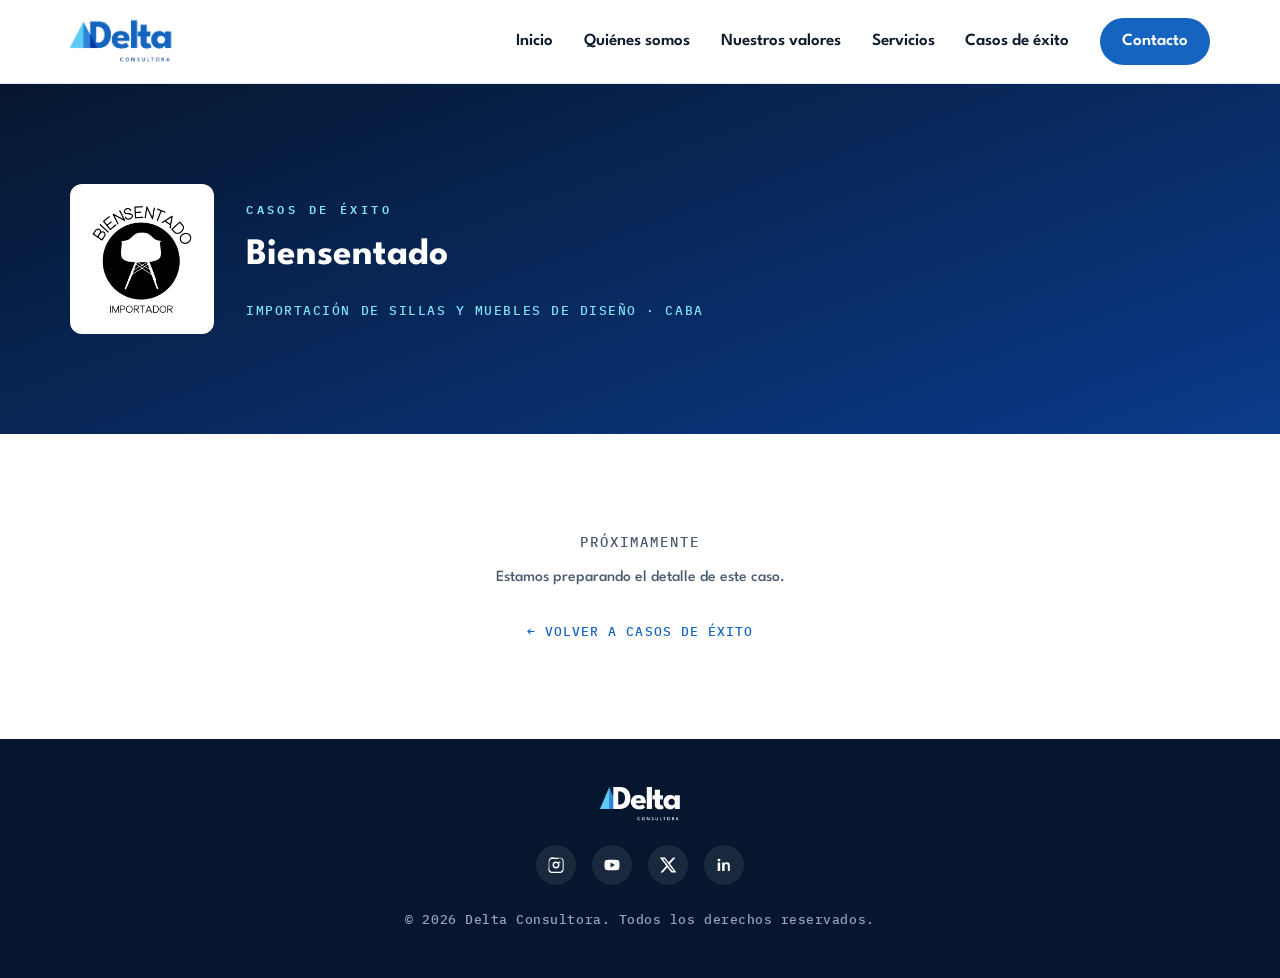
==== commit 8f6a2193: "Rediseñar heroes de casos-exito, biensentado y rxfarma - /biensentado y /rxfarma: el hero pasa a log" ====
--- a/biensentado.html
+++ b/biensentado.html
@@ -52,17 +52,21 @@
   <!-- ============================= -->
   <!-- BANNER DEL CASO (fondo oscuro) -->
   <!-- ============================= -->
-  <section class="case-study case-banner reveal">
+  <section class="case-study reveal">
     <div class="container">
+      <div class="case-hero-grid">
 
-      <span class="eyebrow eyebrow--light">Casos de éxito</span>
+        <span class="case-card__logo-chip">
+          <img src="biensentado-logo.png" alt="Biensentado" class="case-card__logo">
+        </span>
 
-      <span class="case-card__logo-chip">
-        <img src="biensentado-logo.png" alt="Biensentado" class="case-card__logo">
-      </span>
-      <h1 class="sr-only">Biensentado</h1>
-      <p class="case-card__industry">Importación de sillas y muebles de diseño · CABA</p>
+        <div class="case-hero-grid__text">
+          <span class="eyebrow eyebrow--light">Casos de éxito</span>
+          <h1 class="section-title section-title--light">Biensentado</h1>
+          <p class="case-card__industry">Importación de sillas y muebles de diseño · CABA</p>
+        </div>
 
+      </div>
     </div>
   </section>
 
--- a/styles.css
+++ b/styles.css
@@ -2253,6 +2253,39 @@
   margin-bottom: 0;
 }
 
+/* Hero de biensentado.html / rxfarma.html: logo a la izquierda (en su
+   chip claro, agrandado) y a la derecha el eyebrow + nombre + rubro.
+   En mobile el logo queda arriba, alineado a la izquierda. */
+.case-hero-grid {
+  display: flex;
+  flex-direction: column;
+  align-items: flex-start;
+  gap: 20px;
+}
+
+.case-hero-grid .case-card__logo-chip {
+  padding: 10px;
+  margin-bottom: 0;
+  flex-shrink: 0;
+}
+
+.case-hero-grid .case-card__logo-chip .case-card__logo {
+  max-width: 130px;
+  max-height: 130px;
+}
+
+.case-hero-grid__text .case-card__industry {
+  margin-bottom: 0;
+}
+
+@media (min-width: 640px) {
+  .case-hero-grid {
+    flex-direction: row;
+    align-items: center;
+    gap: 32px;
+  }
+}
+
 /* Bloque "Próximamente" de las páginas de caso sin contenido todavía */
 .case-coming-soon {
   padding: 96px 0;
@@ -2289,6 +2322,96 @@
 
 .case-coming-soon__back:hover {
   color: var(--navy);
+}
+
+/* ---------- Hero de casos-exito.html ---------- */
+/* Bastante más bajo que el resto de los banners oscuros (no tiene logo ni
+   navegación de caso debajo, así que no necesita el mismo padding). */
+.casos-hero {
+  padding: 40px 0 48px;
+  overflow: hidden;
+}
+
+.casos-hero__inner {
+  position: relative;
+}
+
+.casos-hero__text {
+  position: relative;
+  z-index: 1;
+  max-width: 640px;
+}
+
+.casos-hero__stats {
+  display: flex;
+  flex-direction: column;
+  gap: 16px;
+  margin-top: 28px;
+}
+
+.casos-hero__stat {
+  display: flex;
+  flex-direction: column;
+  gap: 4px;
+}
+
+.casos-hero__stat-value {
+  font-family: var(--font-mono);
+  font-weight: 600;
+  font-size: 1.6rem;
+  color: var(--celeste-claro);
+}
+
+.casos-hero__stat-label {
+  font-size: 0.85rem;
+  color: #C9D6E8;
+}
+
+/* Triángulo decorativo (delta), oculto en mobile para no competir con el texto */
+.casos-hero__deco {
+  display: none;
+}
+
+@media (min-width: 640px) {
+  .casos-hero__stats {
+    flex-direction: row;
+    gap: 0;
+  }
+
+  .casos-hero__stat {
+    padding: 0 28px;
+    border-left: 1px solid rgba(255, 255, 255, 0.18);
+  }
+
+  .casos-hero__stat:first-child {
+    padding-left: 0;
+    border-left: none;
+  }
+}
+
+@media (min-width: 900px) {
+  .casos-hero__deco {
+    display: block;
+    position: absolute;
+    top: 50%;
+    right: -10px;
+    transform: translateY(-50%);
+    width: 300px;
+    height: 270px;
+    pointer-events: none;
+    z-index: 0;
+  }
+
+  .casos-hero__deco svg {
+    width: 100%;
+    height: 100%;
+  }
+}
+
+/* Grilla de tarjetas: menos espacio arriba para que aparezcan enseguida
+   después del hero, que ahora es más bajo. */
+.casos-cards {
+  padding-top: 40px;
 }
 
 /* =========================================================
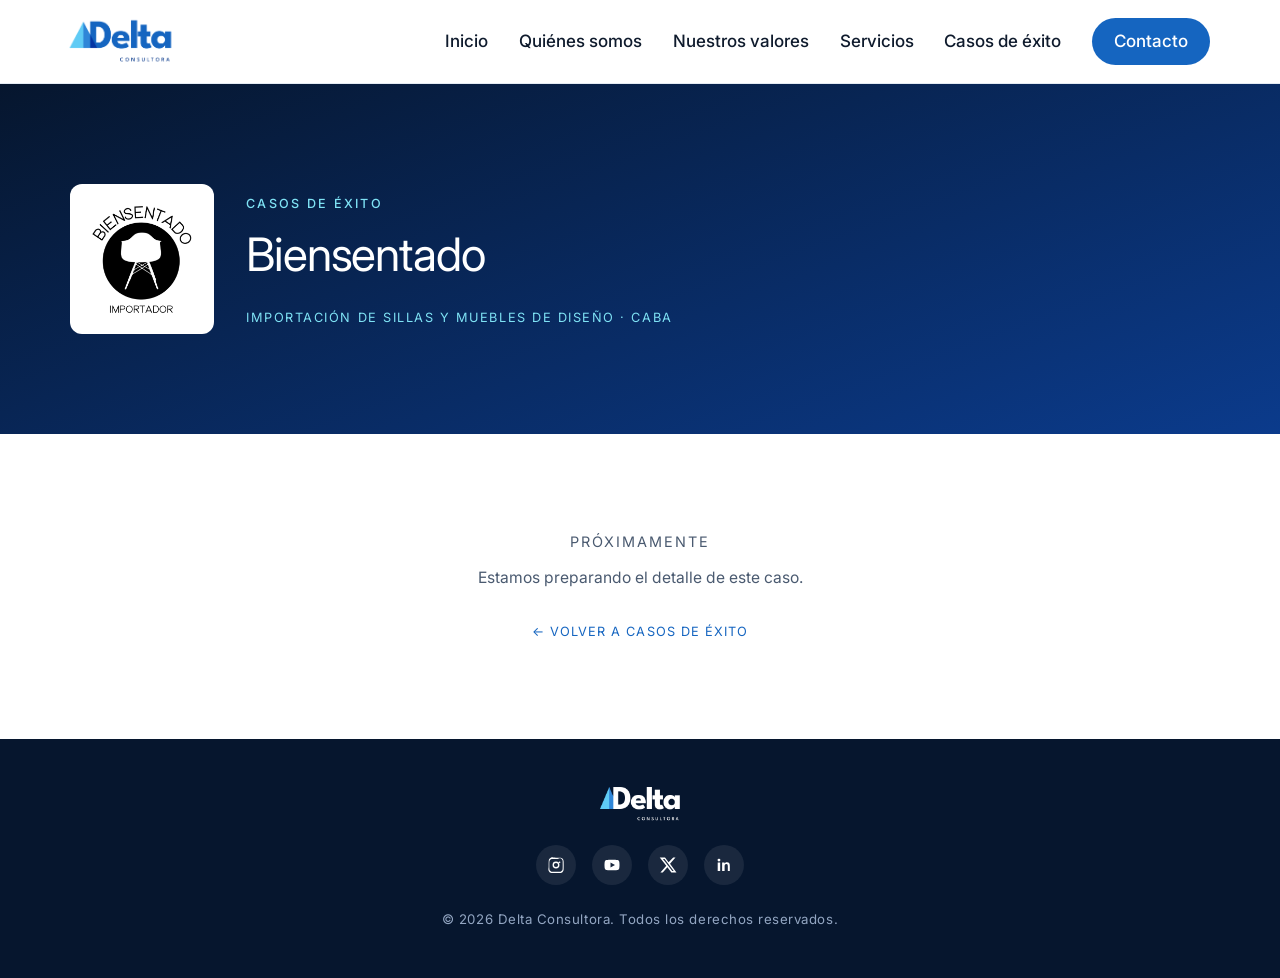
==== commit 41dacbc9: "Tipografía Inter en todo el sitio y Servicios como tarjetas apiladas - Reemplaza League Spartan / IB" ====
--- a/biensentado.html
+++ b/biensentado.html
@@ -8,7 +8,7 @@
 
 <link rel="preconnect" href="https://fonts.googleapis.com">
 <link rel="preconnect" href="https://fonts.gstatic.com" crossorigin>
-<link href="https://fonts.googleapis.com/css2?family=League+Spartan:wght@500;600;700&family=IBM+Plex+Mono:wght@500;600&display=swap" rel="stylesheet">
+<link href="https://fonts.googleapis.com/css2?family=Inter:wght@300;400;500;600&display=swap" rel="stylesheet">
 
 <link rel="stylesheet" href="styles.css">
 
--- a/styles.css
+++ b/styles.css
@@ -27,9 +27,12 @@
   --texto-apagado: #5C7086; /* texto secundario chico sobre fondo claro: 4.6:1 sobre gris hielo (WCAG AA) */
 
   /* Tipografía */
-  --font-principal: 'League Spartan', system-ui, sans-serif;
-  --font-mono: 'IBM Plex Mono', ui-monospace, monospace;
-  --font-hero: 'League Spartan', system-ui, sans-serif; /* título del hero, tipografía principal del Manual de Marca Delta */
+  /* Una sola familia en todo el sitio (Inter), como la referencia noxcp.com.
+     --font-mono se mantiene como nombre para no tocar cada regla, pero ahora
+     también es Inter: etiquetas, números y datos usan la misma letra. */
+  --font-principal: 'Inter', system-ui, -apple-system, 'Segoe UI', sans-serif;
+  --font-mono: 'Inter', system-ui, -apple-system, 'Segoe UI', sans-serif;
+  --font-hero: 'Inter', system-ui, -apple-system, 'Segoe UI', sans-serif;
 
   /* Layout */
   --max-width: 1180px;
@@ -51,7 +54,7 @@
 body {
   margin: 0;
   font-family: var(--font-principal);
-  font-weight: 500; /* Medium: bajada y texto de cuerpo */
+  font-weight: 400; /* Regular: bajada y texto de cuerpo */
   color: var(--texto-principal);
   background: var(--blanco);
   line-height: 1.6;
@@ -64,10 +67,19 @@
 
 h1, h2, h3, h4 {
   font-family: var(--font-principal);
-  font-weight: 700; /* Bold: títulos */
+  font-weight: 500; /* Medium: títulos chicos (tarjetas, bloques) */
   margin: 0 0 0.6em;
   line-height: 1.2;
+  letter-spacing: -0.01em;
   color: var(--texto-principal);
+}
+
+/* Títulos grandes: Inter regular, interlineado ajustado y tracking
+   levemente negativo, como en la referencia */
+h1, h2 {
+  font-weight: 400;
+  letter-spacing: -0.025em;
+  line-height: 1.15;
 }
 
 p {
@@ -109,9 +121,9 @@
 .eyebrow {
   display: inline-block;
   font-family: var(--font-mono);
-  font-weight: 600;
-  font-size: 0.72rem;
-  letter-spacing: 0.28em;
+  font-weight: 500;
+  font-size: 0.74rem;
+  letter-spacing: 0.18em;
   text-transform: uppercase;
   color: var(--azul-delta);
   margin-bottom: 0.8rem;
@@ -122,7 +134,7 @@
 }
 
 .section-title {
-  font-size: clamp(1.6rem, 3vw, 2.2rem);
+  font-size: clamp(1.9rem, 3.6vw, 2.9rem);
 }
 
 .section-title--light {
@@ -184,6 +196,55 @@
 .stagger .card:nth-child(5) { transition-delay: 0.4s; }
 .stagger .card:nth-child(6) { transition-delay: 0.5s; }
 
+/* Columna de texto cuyos hijos (eyebrow, título, párrafo) entran en
+   cadena en vez de moverse todos juntos como bloque único (ej. el texto
+   de "Quiénes somos"). Usa el mismo observer/gating que .reveal. */
+.reveal-stack > * {
+  transition: opacity 0.7s cubic-bezier(0.16, 1, 0.3, 1), transform 0.7s cubic-bezier(0.16, 1, 0.3, 1);
+}
+
+.js-reveal-ready .reveal-stack > * {
+  opacity: 0;
+  transform: translateY(22px);
+}
+
+.js-reveal-ready .reveal-stack.is-visible > * {
+  opacity: 1;
+  transform: translateY(0);
+}
+
+.reveal-stack > *:nth-child(1) { transition-delay: 0s; }
+.reveal-stack > *:nth-child(2) { transition-delay: 0.12s; }
+.reveal-stack > *:nth-child(3) { transition-delay: 0.24s; }
+.reveal-stack > *:nth-child(4) { transition-delay: 0.36s; }
+
+/* Imagen que se revela con una máscara (barrido de izquierda a derecha
+   con clip-path) y un leve asentamiento de escala, en vez de un fade
+   plano (ej. la foto de "Quiénes somos" y la de "Casos de éxito"). El
+   zoom va en el wrapper (.about__image/.case-study__image), no en la
+   <img>, para no pisar la transición de zoom que ya tiene esa imagen
+   al pasar el mouse. */
+.reveal-mask {
+  transition: clip-path 0.9s cubic-bezier(0.16, 1, 0.3, 1), transform 0.9s cubic-bezier(0.16, 1, 0.3, 1);
+}
+
+.js-reveal-ready .reveal-mask {
+  clip-path: inset(0 0 0 100%);
+  transform: scale(1.08);
+}
+
+.js-reveal-ready .reveal-mask.is-visible {
+  clip-path: inset(0 0 0 0%);
+  transform: scale(1);
+}
+
+/* Capa intermedia que recibe el parallax de scroll por JS (ver
+   initParallax en script.js), separada de la <img> para no pisar la
+   transición de zoom del hover de esa imagen. */
+.parallax-layer {
+  will-change: transform;
+}
+
 /* ---------- Botones ---------- */
 .btn {
   display: inline-flex;
@@ -192,7 +253,7 @@
   padding: 0.85em 1.8em;
   border-radius: 999px;
   font-family: var(--font-principal);
-  font-weight: 600;
+  font-weight: 500;
   font-size: 1rem;
   border: 2px solid transparent;
   cursor: pointer;
@@ -360,7 +421,7 @@
 .primary-nav__link {
   display: block;
   padding: 12px 0;
-  font-weight: 600;
+  font-weight: 500;
   font-size: 1rem;
   color: var(--texto-principal);
   border-bottom: 1px solid #EEF2F7;
@@ -382,10 +443,19 @@
   background: var(--azul-profundo);
 }
 
+/* Envoltorio del fondo que recibe el parallax de scroll (ver initParallax
+   en script.js); separado de .hero__bg para que ese translateY por JS no
+   compita con la animación de zoom de carga, que sigue en .hero__bg. */
+.hero__bg-parallax {
+  position: absolute;
+  inset: 0;
+  z-index: 0;
+  will-change: transform;
+}
+
 .hero__bg {
   position: absolute;
   inset: 0;
-  z-index: 0;
 }
 
 .hero__bg svg {
@@ -416,10 +486,11 @@
 
 .hero__title {
   font-family: var(--font-hero);
-  font-weight: 700;
+  font-weight: 400;
   color: var(--blanco);
-  font-size: clamp(2rem, 5vw, 3.2rem);
-  letter-spacing: -0.01em;
+  font-size: clamp(2.4rem, 5.6vw, 3.8rem);
+  letter-spacing: -0.03em;
+  line-height: 1.08;
 }
 
 .hero__subtitle {
@@ -439,17 +510,24 @@
    (son @keyframes normales: corren una vez al pintarse el elemento y no
    se re-disparan al volver a scrollear hasta el Hero, a diferencia del
    sistema de scroll-reveal por IntersectionObserver que usan las demás
-   secciones). El fondo arranca con zoom sutil y se asienta; el texto
-   aparece con fade + subida, con un delay para que se note primero la
-   imagen y después el texto. */
+   secciones). El fondo arranca con zoom sutil y se asienta; el título,
+   la bajada y el botón aparecen en cadena (fade + subida), cada uno un
+   poco después del anterior, con un easing "expo-out" más elegante que
+   un ease-out común. */
 @media (prefers-reduced-motion: no-preference) {
   .hero__bg {
-    animation: hero-bg-zoom-out 1.3s ease-out both;
-  }
-
-  .hero__content {
-    animation: hero-content-in 0.9s ease-out 0.7s both;
-  }
+    animation: hero-bg-zoom-out 1.3s cubic-bezier(0.16, 1, 0.3, 1) both;
+  }
+
+  .hero__title,
+  .hero__subtitle,
+  .hero__content .btn {
+    animation: hero-fade-up 0.9s cubic-bezier(0.16, 1, 0.3, 1) both;
+  }
+
+  .hero__title { animation-delay: 0.5s; }
+  .hero__subtitle { animation-delay: 0.68s; }
+  .hero__content .btn { animation-delay: 0.86s; }
 }
 
 @keyframes hero-bg-zoom-out {
@@ -457,8 +535,8 @@
   to { transform: scale(1); }
 }
 
-@keyframes hero-content-in {
-  from { opacity: 0; transform: translateY(24px); }
+@keyframes hero-fade-up {
+  from { opacity: 0; transform: translateY(22px); }
   to { opacity: 1; transform: translateY(0); }
 }
 
@@ -685,7 +763,7 @@
 
 .stat__value {
   font-family: var(--font-mono);
-  font-weight: 600;
+  font-weight: 500;
   font-size: 1.8rem;
   color: var(--celeste-delta);
 }
@@ -754,7 +832,7 @@
 }
 
 .form-field label {
-  font-weight: 600;
+  font-weight: 500;
   font-size: 0.9rem;
 }
 
@@ -1025,10 +1103,24 @@
   }
 
   .hero__bg,
-  .hero__content {
+  .hero__title,
+  .hero__subtitle,
+  .hero__content .btn {
     animation: none !important;
     opacity: 1 !important;
     transform: none !important;
+  }
+
+  .reveal-stack > *,
+  .reveal-mask {
+    transition: none !important;
+  }
+
+  .js-reveal-ready .reveal-stack > *,
+  .js-reveal-ready .reveal-mask {
+    opacity: 1 !important;
+    transform: none !important;
+    clip-path: none !important;
   }
 }
 
@@ -1053,6 +1145,8 @@
 }
 
 .team-card__avatar {
+  position: relative;
+  overflow: hidden;
   flex: 0 0 52px;
   height: 52px;
   display: flex;
@@ -1061,13 +1155,25 @@
   border-radius: 50%;
   background: linear-gradient(135deg, var(--celeste-delta), var(--azul-delta));
   color: var(--blanco);
-  font-weight: 700;
+  font-weight: 500;
   font-size: 1.05rem;
+}
+
+/* Foto real del integrante, superpuesta sobre las iniciales: si la imagen
+   no carga, su propio onerror la saca del DOM y quedan las iniciales de
+   respaldo (ya presentes como texto del .team-card__avatar). */
+.team-card__avatar-img {
+  position: absolute;
+  inset: 0;
+  width: 100%;
+  height: 100%;
+  object-fit: cover;
+  object-position: center top;
 }
 
 .team-card__name {
   margin: 0;
-  font-weight: 700;
+  font-weight: 500;
   color: var(--texto-principal);
   line-height: 1.3;
 }
@@ -1141,7 +1247,7 @@
   background: var(--blanco);
   color: var(--azul-profundo);
   font-family: var(--font-principal);
-  font-weight: 700;
+  font-weight: 500;
   font-size: 0.95rem;
   cursor: pointer;
   transition: background-color 0.15s ease;
@@ -1190,7 +1296,7 @@
 
 .case-nav__step {
   font-family: var(--font-mono);
-  font-weight: 600;
+  font-weight: 500;
   font-size: 0.72rem;
   letter-spacing: 0.2em;
   text-transform: uppercase;
@@ -1198,7 +1304,7 @@
 }
 
 .case-nav__title {
-  font-weight: 700;
+  font-weight: 500;
   font-size: 1.1rem;
   line-height: 1.25;
   color: var(--blanco);
@@ -1338,7 +1444,7 @@
   border-radius: 12px;
   background: transparent;
   font-family: var(--font-principal);
-  font-weight: 600;
+  font-weight: 500;
   font-size: 0.95rem;
   line-height: 1.3;
   text-align: left;
@@ -1361,7 +1467,7 @@
   background: var(--gris-hielo);
   color: var(--azul-delta);
   font-family: var(--font-mono);
-  font-weight: 600;
+  font-weight: 500;
   font-size: 0.8rem;
 }
 
@@ -1378,7 +1484,7 @@
   background: var(--gris-hielo);
   color: var(--texto-secundario);
   font-family: var(--font-mono);
-  font-weight: 600;
+  font-weight: 500;
   font-size: 0.62rem;
   letter-spacing: 0.12em;
   text-transform: uppercase;
@@ -1474,7 +1580,7 @@
 
 .case-docs__label {
   font-family: var(--font-mono);
-  font-weight: 600;
+  font-weight: 500;
   font-size: 0.7rem;
   letter-spacing: 0.16em;
   text-transform: uppercase;
@@ -1538,7 +1644,7 @@
 
 .case-pager__dir {
   font-family: var(--font-mono);
-  font-weight: 600;
+  font-weight: 500;
   font-size: 0.72rem;
   letter-spacing: 0.16em;
   text-transform: uppercase;
@@ -1549,7 +1655,7 @@
 }
 
 .case-pager__name {
-  font-weight: 700;
+  font-weight: 500;
   font-size: 1.05rem;
   line-height: 1.3;
 }
@@ -1585,7 +1691,7 @@
 }
 
 .case-block__subtitle {
-  font-weight: 600;
+  font-weight: 500;
   font-size: 1.15rem;
   margin: 48px 0 20px;
 }
@@ -1622,7 +1728,7 @@
 
 .case-stat__value {
   font-family: var(--font-mono);
-  font-weight: 600;
+  font-weight: 500;
   font-size: 1.9rem;
   line-height: 1.1;
   color: var(--azul-delta);
@@ -1669,7 +1775,7 @@
 .case-card__tag {
   display: inline-block;
   font-family: var(--font-mono);
-  font-weight: 600;
+  font-weight: 500;
   font-size: 0.7rem;
   letter-spacing: 0.16em;
   text-transform: uppercase;
@@ -1678,7 +1784,7 @@
 
 .case-card__num {
   font-family: var(--font-mono);
-  font-weight: 600;
+  font-weight: 500;
   font-size: 1.5rem;
   line-height: 1;
   color: var(--azul-delta);
@@ -1754,7 +1860,7 @@
 
 .case-chips__label {
   font-family: var(--font-mono);
-  font-weight: 600;
+  font-weight: 500;
   font-size: 0.66rem;
   letter-spacing: 0.16em;
   text-transform: uppercase;
@@ -1766,7 +1872,7 @@
   border-radius: 999px;
   background: var(--gris-hielo);
   color: var(--azul-delta);
-  font-weight: 600;
+  font-weight: 500;
   font-size: 0.8rem;
 }
 
@@ -1798,7 +1904,7 @@
 
 .goal-card__value {
   font-family: var(--font-mono);
-  font-weight: 600;
+  font-weight: 500;
   font-size: 1.9rem;
   line-height: 1.1;
   color: var(--celeste-delta);
@@ -1824,7 +1930,7 @@
   background: rgba(255, 255, 255, 0.15);
   color: var(--celeste-claro);
   font-family: var(--font-mono);
-  font-weight: 600;
+  font-weight: 500;
   font-size: 0.7rem;
   letter-spacing: 0.16em;
   text-transform: uppercase;
@@ -1836,7 +1942,7 @@
   padding: 5px 10px;
   border-radius: 999px;
   font-family: var(--font-mono);
-  font-weight: 600;
+  font-weight: 500;
   font-size: 0.68rem;
   letter-spacing: 0.14em;
   text-transform: uppercase;
@@ -1895,7 +2001,7 @@
   background: var(--azul-delta);
   color: var(--blanco);
   font-family: var(--font-mono);
-  font-weight: 600;
+  font-weight: 500;
   font-size: 0.9rem;
 }
 
@@ -1955,12 +2061,12 @@
 .compare__card--after {
   background: linear-gradient(160deg, var(--azul-delta), var(--navy));
   color: var(--blanco);
-  font-weight: 600;
+  font-weight: 500;
 }
 
 .compare__tag {
   font-family: var(--font-mono);
-  font-weight: 600;
+  font-weight: 500;
   font-size: 0.68rem;
   letter-spacing: 0.16em;
   text-transform: uppercase;
@@ -2008,7 +2114,7 @@
 
 .scenario__label {
   font-family: var(--font-mono);
-  font-weight: 600;
+  font-weight: 500;
   font-size: 0.7rem;
   letter-spacing: 0.16em;
   text-transform: uppercase;
@@ -2035,7 +2141,7 @@
   background: var(--gris-hielo);
   color: var(--texto-apagado);
   font-family: var(--font-mono);
-  font-weight: 600;
+  font-weight: 500;
   font-size: 0.68rem;
   letter-spacing: 0.14em;
   text-transform: uppercase;
@@ -2062,6 +2168,243 @@
 .scenario--chosen .scenario__status {
   background: var(--celeste-delta);
   color: var(--azul-profundo);
+}
+
+/* ---------- Matriz de partes interesadas (poder e interés) ----------
+   En celular, una tarjeta por cuadrante (de más a menos prioridad).
+   Desde 760px, matriz 2x2 con los ejes de poder e interés. */
+.stake-matrix {
+  display: grid;
+  gap: 16px;
+}
+
+.stake-matrix__axis {
+  display: none;
+}
+
+.stake-quad {
+  --stake-color: var(--azul-delta);
+  display: flex;
+  flex-direction: column;
+  gap: 6px;
+  padding: 22px;
+  border-radius: var(--radius);
+  background: var(--blanco);
+  border: 1px solid var(--borde);
+  border-top: 5px solid var(--stake-color);
+}
+
+.stake-quad--latentes   { --stake-color: var(--azul-medio); }
+.stake-quad--defensores { --stake-color: var(--celeste-delta); }
+.stake-quad--apaticos   { --stake-color: var(--borde-punteado); }
+
+.stake-quad__axes {
+  font-family: var(--font-mono);
+  font-weight: 500;
+  font-size: 0.68rem;
+  letter-spacing: 0.16em;
+  text-transform: uppercase;
+  color: var(--azul-delta);
+}
+
+.stake-quad__name {
+  margin: 4px 0 0;
+  font-size: 1.2rem;
+}
+
+.stake-quad__treat {
+  align-self: flex-start;
+  padding: 4px 12px;
+  border-radius: 999px;
+  background: var(--gris-hielo);
+  color: var(--azul-delta);
+  font-weight: 500;
+  font-size: 0.82rem;
+}
+
+.stake-quad__list {
+  display: flex;
+  flex-direction: column;
+  margin-top: 10px;
+}
+
+.stake-quad__list li {
+  display: flex;
+  flex-direction: column;
+  gap: 2px;
+  padding: 10px 0;
+  border-top: 1px solid var(--borde);
+}
+
+.stake-quad__who {
+  font-weight: 500;
+  color: var(--texto-principal);
+}
+
+.stake-quad__how {
+  font-size: 0.9rem;
+  line-height: 1.45;
+  color: var(--texto-secundario);
+}
+
+@media (min-width: 760px) {
+  .stake-matrix {
+    grid-template-columns: 28px minmax(0, 1fr) minmax(0, 1fr);
+    grid-template-areas:
+      "y lat pro"
+      "y apa def"
+      ". x   x";
+  }
+
+  .stake-quad--promotores { grid-area: pro; }
+  .stake-quad--latentes   { grid-area: lat; }
+  .stake-quad--defensores { grid-area: def; }
+  .stake-quad--apaticos   { grid-area: apa; }
+
+  .stake-matrix__axis {
+    display: flex;
+    align-items: center;
+    justify-content: center;
+    font-family: var(--font-mono);
+    font-weight: 500;
+    font-size: 0.72rem;
+    letter-spacing: 0.28em;
+    text-transform: uppercase;
+    color: var(--azul-delta);
+  }
+
+  /* Poder crece hacia arriba; interés, hacia la derecha */
+  .stake-matrix__axis--y {
+    grid-area: y;
+    writing-mode: vertical-rl;
+    transform: rotate(180deg);
+    border-left: 2px solid var(--celeste-delta);
+  }
+
+  .stake-matrix__axis--x {
+    grid-area: x;
+    padding-top: 8px;
+    border-top: 2px solid var(--celeste-delta);
+  }
+
+  .stake-matrix__axis--y::after { content: ' ↑'; }
+  .stake-matrix__axis--x::after { content: ' →'; }
+}
+
+/* ---------- Comparación de puntajes (barras) ----------
+   Odoo en azul Delta y Softland en celeste Delta. Los valores van
+   siempre en texto, la barra es un apoyo visual. */
+.score-compare {
+  display: flex;
+  flex-direction: column;
+  gap: 18px;
+  padding: 24px;
+  border-radius: var(--radius);
+  background: var(--blanco);
+  border: 1px solid var(--borde);
+}
+
+.score-row {
+  display: grid;
+  gap: 8px;
+}
+
+.score-row--total {
+  padding-top: 18px;
+  border-top: 1px solid var(--borde);
+}
+
+.score-row__label {
+  display: flex;
+  align-items: baseline;
+  gap: 10px;
+  font-weight: 500;
+  color: var(--texto-principal);
+}
+
+.score-row__weight {
+  font-family: var(--font-mono);
+  font-weight: 500;
+  font-size: 0.7rem;
+  letter-spacing: 0.16em;
+  color: var(--azul-delta);
+}
+
+.score-row__bars {
+  display: flex;
+  flex-direction: column;
+  gap: 6px;
+}
+
+.score-bar {
+  --bar-color: var(--azul-delta);
+  display: grid;
+  grid-template-columns: 72px minmax(0, 1fr) 44px;
+  align-items: center;
+  gap: 12px;
+}
+
+.score-bar--b {
+  --bar-color: var(--celeste-delta);
+}
+
+.score-bar__name {
+  font-size: 0.85rem;
+  font-weight: 500;
+  color: var(--texto-secundario);
+}
+
+.score-bar__track {
+  display: block;
+  height: 12px;
+  border-radius: 6px;
+  background: var(--gris-hielo);
+  overflow: hidden;
+}
+
+.score-bar__fill {
+  display: block;
+  width: var(--w);
+  height: 100%;
+  border-radius: 6px;
+  background: var(--bar-color);
+}
+
+.score-bar__value {
+  font-family: var(--font-mono);
+  font-weight: 500;
+  font-size: 0.85rem;
+  text-align: right;
+  color: var(--texto-principal);
+}
+
+.score-row--total .score-bar__fill {
+  height: 100%;
+}
+
+/* La barra se llena al aparecer la sección (solo si hay animación) */
+.js-reveal-ready .reveal .score-bar__fill {
+  width: 0;
+  transition: width 0.9s ease-out 0.2s;
+}
+
+.js-reveal-ready .reveal.is-visible .score-bar__fill {
+  width: var(--w);
+}
+
+@media (min-width: 760px) {
+  .score-row {
+    grid-template-columns: 200px minmax(0, 1fr);
+    align-items: center;
+    gap: 20px;
+  }
+}
+
+@media (prefers-reduced-motion: reduce) {
+  .js-reveal-ready .reveal .score-bar__fill {
+    width: var(--w);
+    transition: none;
+  }
 }
 
 /* ---------- Etapas de implementación ---------- */
@@ -2143,7 +2486,7 @@
   .compare__labels {
     margin-bottom: -4px;
     font-family: var(--font-mono);
-    font-weight: 600;
+    font-weight: 500;
     font-size: 0.72rem;
     letter-spacing: 0.2em;
     text-transform: uppercase;
@@ -2194,14 +2537,14 @@
   }
 
   .scenarios__name {
-    font-weight: 700;
+    font-weight: 500;
     font-size: 1.05rem;
     color: var(--texto-principal);
   }
 
   .scenarios__hint {
     font-family: var(--font-mono);
-    font-weight: 600;
+    font-weight: 500;
     font-size: 0.66rem;
     letter-spacing: 0.16em;
     text-transform: uppercase;
@@ -2345,20 +2688,37 @@
 .casos-hero__stats {
   display: flex;
   flex-direction: column;
-  gap: 16px;
-  margin-top: 28px;
-}
-
+  gap: 14px;
+  margin-top: 24px;
+}
+
+/* Tarjetas "vidrio": fondo blanco muy sutil + borde en el color de acento,
+   sobre el banner oscuro del hero. */
 .casos-hero__stat {
   display: flex;
   flex-direction: column;
-  gap: 4px;
+  gap: 8px;
+  padding: 18px 20px;
+  border-radius: 16px;
+  background: rgba(255, 255, 255, 0.08);
+  border: 1px solid rgba(127, 227, 245, 0.25);
+}
+
+.casos-hero__stat-icon {
+  display: flex;
+  color: var(--celeste-claro);
+}
+
+.casos-hero__stat-icon svg {
+  width: 22px;
+  height: 22px;
 }
 
 .casos-hero__stat-value {
-  font-family: var(--font-mono);
-  font-weight: 600;
-  font-size: 1.6rem;
+  font-family: var(--font-principal);
+  font-weight: 500;
+  font-size: 2.4rem;
+  line-height: 1;
   color: var(--celeste-claro);
 }
 
@@ -2367,6 +2727,13 @@
   color: #C9D6E8;
 }
 
+/* Iluminado al pasar el mouse (además del translateY que agrega la
+   animación .stagger compartida, ver más abajo) */
+.casos-hero__stat:hover {
+  border-color: rgba(127, 227, 245, 0.7);
+  background: rgba(255, 255, 255, 0.12);
+}
+
 /* Triángulo decorativo (delta), oculto en mobile para no competir con el texto */
 .casos-hero__deco {
   display: none;
@@ -2375,17 +2742,17 @@
 @media (min-width: 640px) {
   .casos-hero__stats {
     flex-direction: row;
-    gap: 0;
+    align-items: flex-start;
+    gap: 18px;
   }
 
   .casos-hero__stat {
-    padding: 0 28px;
-    border-left: 1px solid rgba(255, 255, 255, 0.18);
-  }
-
-  .casos-hero__stat:first-child {
-    padding-left: 0;
-    border-left: none;
+    flex: 1;
+  }
+
+  /* Desfase de la tarjeta del medio para que la fila no se vea tan rígida */
+  .casos-hero__stat--offset {
+    margin-top: 16px;
   }
 }
 
@@ -2425,8 +2792,10 @@
 .stagger .case-flow__step,
 .stagger .mv-block,
 .stagger .compare__row,
-.stagger .scenario {
-  transition: opacity 0.55s ease-out, transform 0.55s ease-out, box-shadow 0.2s ease, background-color 0.2s ease;
+.stagger .scenario,
+.stagger .stake-quad,
+.stagger .casos-hero__stat {
+  transition: opacity 0.55s ease-out, transform 0.55s ease-out, box-shadow 0.2s ease, background-color 0.2s ease, border-color 0.2s ease;
 }
 
 .js-reveal-ready .stagger .case-stat,
@@ -2436,7 +2805,9 @@
 .js-reveal-ready .stagger .case-flow__step,
 .js-reveal-ready .stagger .mv-block,
 .js-reveal-ready .stagger .compare__row,
-.js-reveal-ready .stagger .scenario {
+.js-reveal-ready .stagger .scenario,
+.js-reveal-ready .stagger .stake-quad,
+.js-reveal-ready .stagger .casos-hero__stat {
   opacity: 0;
   transform: translateY(24px);
 }
@@ -2448,7 +2819,9 @@
 .js-reveal-ready .stagger.is-visible .case-flow__step,
 .js-reveal-ready .stagger.is-visible .mv-block,
 .js-reveal-ready .stagger.is-visible .compare__row,
-.js-reveal-ready .stagger.is-visible .scenario {
+.js-reveal-ready .stagger.is-visible .scenario,
+.js-reveal-ready .stagger.is-visible .stake-quad,
+.js-reveal-ready .stagger.is-visible .casos-hero__stat {
   opacity: 1;
   transform: translateY(0);
 }
@@ -2468,11 +2841,13 @@
 .team-card:hover,
 .goal-card:hover,
 .case-stat:hover,
+.casos-hero__stat:hover,
 .js-reveal-ready .stagger.is-visible .team-card:hover,
 .js-reveal-ready .stagger.is-visible .case-card:hover,
 .js-reveal-ready .stagger.is-visible .goal-card:hover,
 .js-reveal-ready .stagger.is-visible .case-stat:hover,
-.js-reveal-ready .stagger.is-visible .case-flow__step:hover {
+.js-reveal-ready .stagger.is-visible .case-flow__step:hover,
+.js-reveal-ready .stagger.is-visible .casos-hero__stat:hover {
   transform: translateY(-4px);
 }
 
@@ -2489,11 +2864,14 @@
   .stagger .mv-block,
   .stagger .compare__row,
   .stagger .scenario,
+  .stagger .stake-quad,
+  .stagger .casos-hero__stat,
   .case-card,
   .team-card,
   .goal-card,
   .case-stat,
   .case-flow__step,
+  .casos-hero__stat,
   .case-pager__btn,
   .case-nav__burger span,
   .case-nav__seg::before {
@@ -2522,3 +2900,171 @@
     animation: none;
   }
 }
+
+/* =========================================================
+   5. SERVICIOS — tarjetas apiladas al hacer scroll
+   Referencia: bloque "Fusiones y adquisiciones" de noxcp.com.
+   Cada tarjeta es sticky a la misma altura; al scrollear, la siguiente
+   sube y la tapa. script.js (initServiceStack) achica y oscurece
+   levemente la de abajo según cuánto la cubre la siguiente (--cover).
+   ========================================================= */
+.svc-stack {
+  --svc-top: calc(var(--header-height) + 28px);
+  display: flex;
+  flex-direction: column;
+  gap: 28px;
+  margin-top: 8px;
+  /* margen inferior para que la última tarjeta tenga recorrido sticky */
+  padding-bottom: 24px;
+}
+
+.svc-card {
+  --cover: 0;
+  position: sticky;
+  top: var(--svc-top);
+  display: grid;
+  grid-template-columns: minmax(0, 1fr);
+  min-height: 0;
+  overflow: hidden;
+  background: var(--blanco);
+  border: 1px solid var(--borde);
+  border-left: 2px solid var(--azul-delta);
+  box-shadow: 0 24px 60px -30px rgba(6, 22, 46, 0.35);
+  transform-origin: center top;
+  transform: scale(calc(1 - var(--cover) * 0.06));
+  will-change: transform;
+}
+
+/* Velo que oscurece la tarjeta que va quedando atrás */
+.svc-card::after {
+  content: '';
+  position: absolute;
+  inset: 0;
+  background: var(--azul-profundo);
+  opacity: calc(var(--cover) * 0.18);
+  pointer-events: none;
+}
+
+.svc-card__body {
+  display: flex;
+  flex-direction: column;
+  justify-content: center;
+  padding: 32px 28px;
+}
+
+.svc-card__num {
+  font-family: var(--font-mono);
+  font-size: 0.74rem;
+  letter-spacing: 0.18em;
+  color: var(--azul-delta);
+  margin-bottom: 22px;
+}
+
+.svc-card__icon {
+  width: 32px;
+  height: 32px;
+  color: var(--texto-principal);
+  margin-bottom: 18px;
+}
+
+.svc-card__icon svg {
+  width: 100%;
+  height: 100%;
+}
+
+.svc-card__title {
+  font-weight: 400;
+  font-size: clamp(1.6rem, 3vw, 2.3rem);
+  letter-spacing: -0.02em;
+  line-height: 1.15;
+  margin-bottom: 0.6em;
+}
+
+.svc-card__desc {
+  max-width: 440px;
+  font-size: 0.95rem;
+  margin: 0;
+}
+
+/* Panel visual (lado derecho en desktop): degradado de marca con arcos
+   finos, a modo de la foto + arco de la referencia */
+.svc-card__visual {
+  position: relative;
+  min-height: 140px;
+  overflow: hidden;
+  background: linear-gradient(150deg, var(--navy), var(--azul-profundo));
+}
+
+.svc-card:nth-child(even) .svc-card__visual {
+  background: linear-gradient(150deg, var(--azul-delta), var(--navy));
+}
+
+.svc-card__ring {
+  position: absolute;
+  left: 50%;
+  top: 55%;
+  width: 150%;
+  aspect-ratio: 1;
+  border-radius: 50%;
+  border: 1px solid rgba(127, 227, 245, 0.45);
+  transform: translateX(-50%);
+}
+
+.svc-card__ring--sm {
+  width: 90%;
+  top: 72%;
+  border-color: rgba(255, 255, 255, 0.18);
+}
+
+.svc-card__big-icon {
+  position: absolute;
+  left: 50%;
+  top: 50%;
+  width: 76px;
+  height: 76px;
+  transform: translate(-50%, -50%);
+  color: var(--celeste-delta);
+  opacity: 0.9;
+}
+
+.svc-card__big-icon svg {
+  width: 100%;
+  height: 100%;
+}
+
+@media (min-width: 900px) {
+  .svc-stack {
+    gap: 48px;
+  }
+
+  .svc-card {
+    grid-template-columns: minmax(0, 1fr) minmax(0, 1fr);
+    min-height: 380px;
+  }
+
+  .svc-card__body {
+    padding: 48px 52px;
+  }
+
+  .svc-card__visual {
+    min-height: 0;
+  }
+
+  .svc-card__big-icon {
+    width: 110px;
+    height: 110px;
+  }
+}
+
+/* Sin animación: lista normal, sin sticky ni escala */
+@media (prefers-reduced-motion: reduce) {
+  .svc-card {
+    position: relative;
+    top: auto;
+    transform: none !important;
+  }
+
+  .svc-card::after {
+    display: none;
+  }
+}
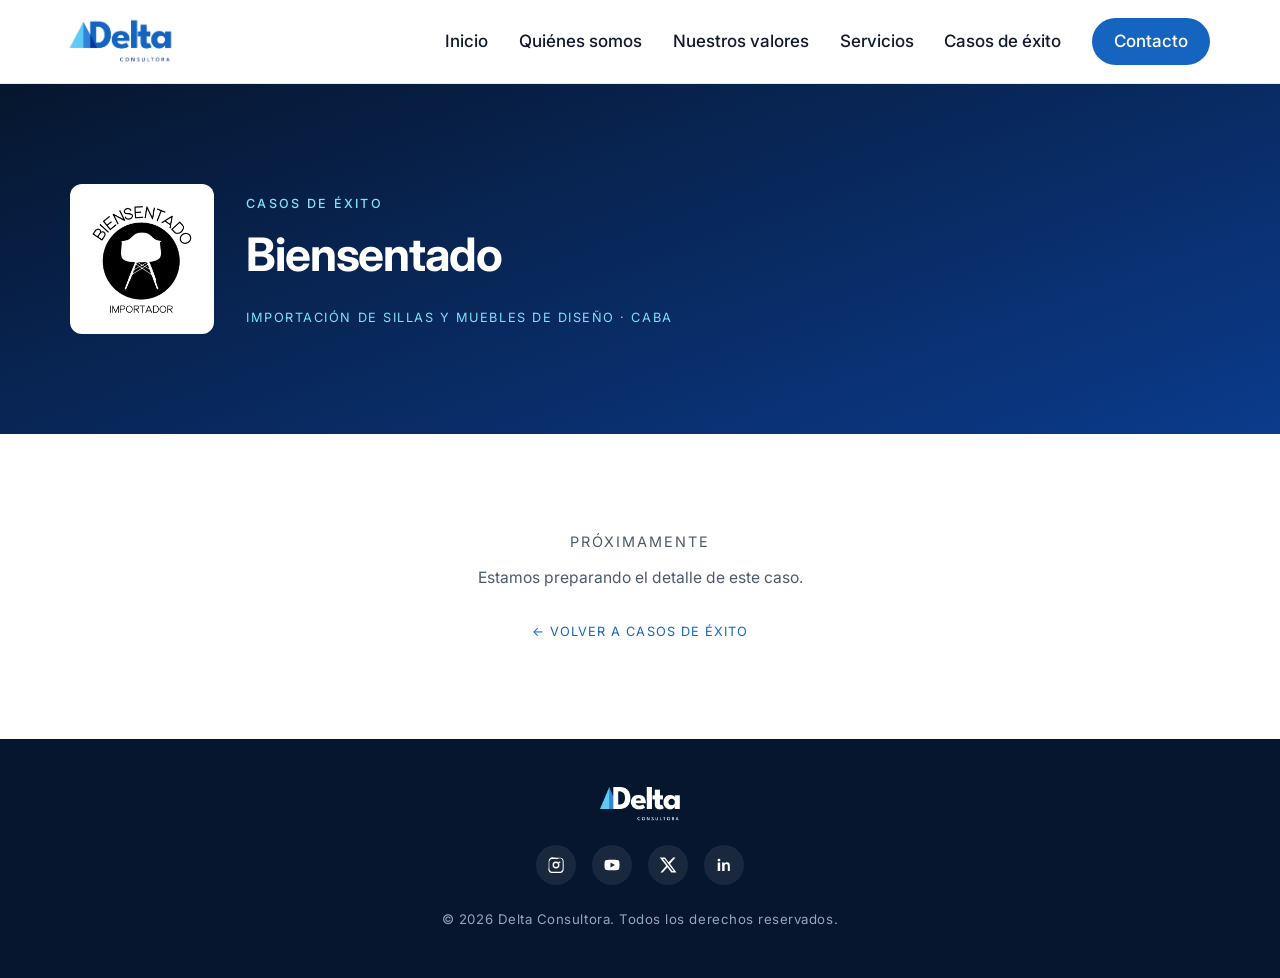
==== commit 00ffe86e: "Fotos reales en hero y Servicios, títulos en negrita - Hero: foto de equipo en reunión con velo azul" ====
--- a/biensentado.html
+++ b/biensentado.html
@@ -8,7 +8,7 @@
 
 <link rel="preconnect" href="https://fonts.googleapis.com">
 <link rel="preconnect" href="https://fonts.gstatic.com" crossorigin>
-<link href="https://fonts.googleapis.com/css2?family=Inter:wght@300;400;500;600&display=swap" rel="stylesheet">
+<link href="https://fonts.googleapis.com/css2?family=Inter:wght@300;400;500;600;700&display=swap" rel="stylesheet">
 
 <link rel="stylesheet" href="styles.css">
 
--- a/styles.css
+++ b/styles.css
@@ -74,10 +74,10 @@
   color: var(--texto-principal);
 }
 
-/* Títulos grandes: Inter regular, interlineado ajustado y tracking
-   levemente negativo, como en la referencia */
+/* Títulos grandes: Inter en negrita, interlineado ajustado y tracking
+   levemente negativo */
 h1, h2 {
-  font-weight: 400;
+  font-weight: 700;
   letter-spacing: -0.025em;
   line-height: 1.15;
 }
@@ -456,6 +456,24 @@
 .hero__bg {
   position: absolute;
   inset: 0;
+}
+
+/* Foto de fondo del hero + velo azul de marca para que el texto se lea */
+.hero__photo {
+  position: absolute;
+  inset: 0;
+  width: 100%;
+  height: 100%;
+  object-fit: cover;
+  object-position: center 40%;
+}
+
+.hero__overlay {
+  position: absolute;
+  inset: 0;
+  background:
+    linear-gradient(90deg, rgba(6, 22, 46, 0.92) 0%, rgba(6, 22, 46, 0.78) 45%, rgba(11, 59, 140, 0.35) 100%),
+    linear-gradient(0deg, rgba(6, 22, 46, 0.55), rgba(6, 22, 46, 0) 40%);
 }
 
 .hero__bg svg {
@@ -486,7 +504,7 @@
 
 .hero__title {
   font-family: var(--font-hero);
-  font-weight: 400;
+  font-weight: 700;
   color: var(--blanco);
   font-size: clamp(2.4rem, 5.6vw, 3.8rem);
   letter-spacing: -0.03em;
@@ -2973,7 +2991,7 @@
 }
 
 .svc-card__title {
-  font-weight: 400;
+  font-weight: 700;
   font-size: clamp(1.6rem, 3vw, 2.3rem);
   letter-spacing: -0.02em;
   line-height: 1.15;
@@ -2990,13 +3008,31 @@
    finos, a modo de la foto + arco de la referencia */
 .svc-card__visual {
   position: relative;
-  min-height: 140px;
+  min-height: 200px;
   overflow: hidden;
   background: linear-gradient(150deg, var(--navy), var(--azul-profundo));
 }
 
-.svc-card:nth-child(even) .svc-card__visual {
-  background: linear-gradient(150deg, var(--azul-delta), var(--navy));
+.svc-card__photo {
+  position: absolute;
+  inset: 0;
+  width: 100%;
+  height: 100%;
+  object-fit: cover;
+  transition: transform 0.8s cubic-bezier(0.16, 1, 0.3, 1);
+}
+
+/* Velo azul muy suave sobre la foto, para que todas compartan el tono de marca */
+.svc-card__visual::after {
+  content: '';
+  position: absolute;
+  inset: 0;
+  background: linear-gradient(160deg, rgba(11, 59, 140, 0.05), rgba(6, 22, 46, 0.35));
+  pointer-events: none;
+}
+
+.svc-card:hover .svc-card__photo {
+  transform: scale(1.04);
 }
 
 .svc-card__ring {
@@ -3006,8 +3042,10 @@
   width: 150%;
   aspect-ratio: 1;
   border-radius: 50%;
-  border: 1px solid rgba(127, 227, 245, 0.45);
+  border: 1px solid rgba(255, 255, 255, 0.55);
   transform: translateX(-50%);
+  z-index: 1;
+  pointer-events: none;
 }
 
 .svc-card__ring--sm {
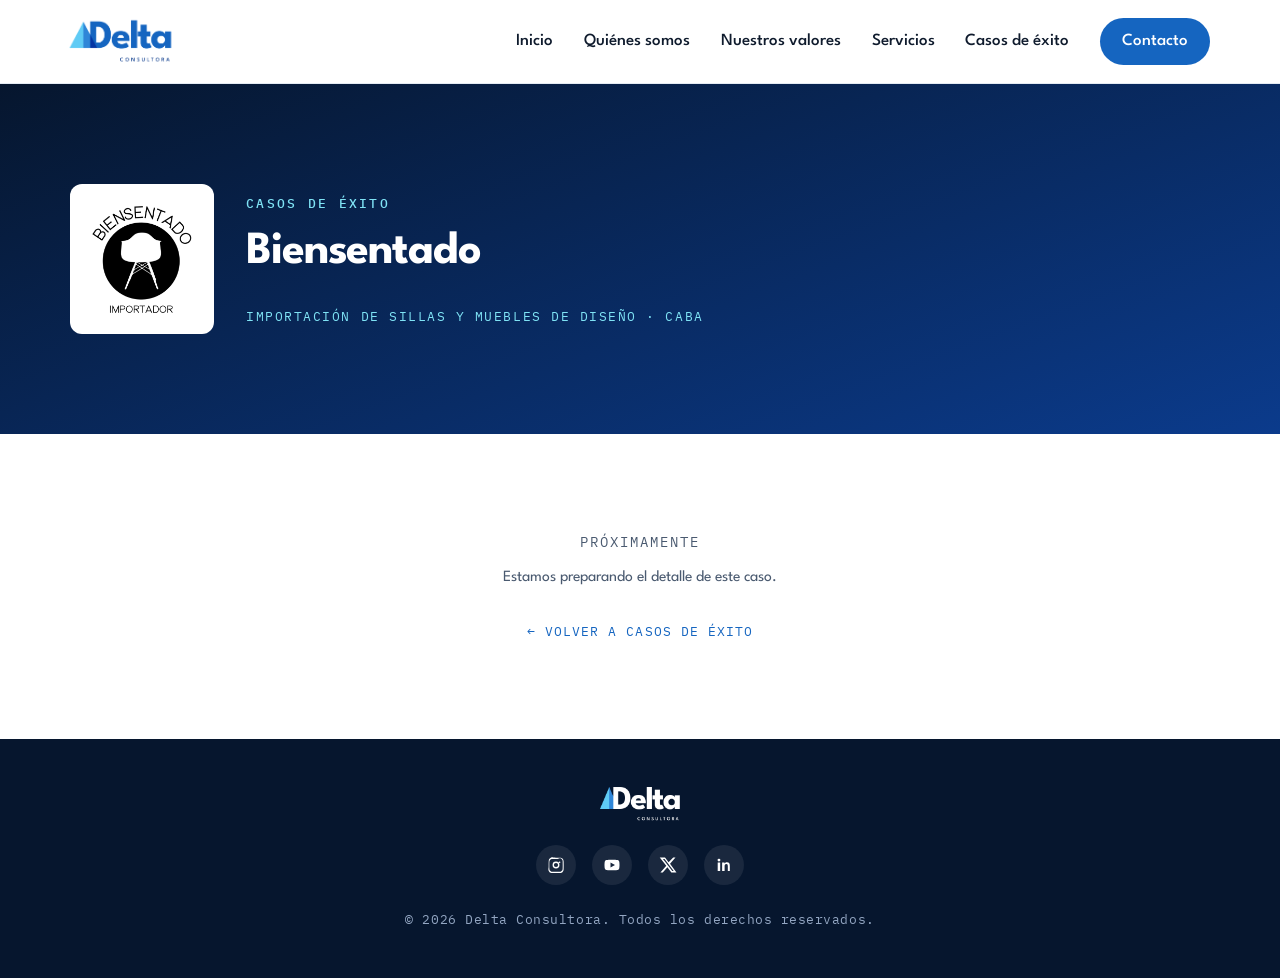
==== commit 1b12be82: "Vista previa: mismo diseño nuevo con la tipografía del manual (League Spartan + IBM Plex Mono) Solo " ====
--- a/biensentado.html
+++ b/biensentado.html
@@ -8,7 +8,7 @@
 
 <link rel="preconnect" href="https://fonts.googleapis.com">
 <link rel="preconnect" href="https://fonts.gstatic.com" crossorigin>
-<link href="https://fonts.googleapis.com/css2?family=Inter:wght@300;400;500;600;700&display=swap" rel="stylesheet">
+<link href="https://fonts.googleapis.com/css2?family=League+Spartan:wght@400;500;600;700&family=IBM+Plex+Mono:wght@500;600&display=swap" rel="stylesheet">
 
 <link rel="stylesheet" href="styles.css">
 
--- a/styles.css
+++ b/styles.css
@@ -27,12 +27,10 @@
   --texto-apagado: #5C7086; /* texto secundario chico sobre fondo claro: 4.6:1 sobre gris hielo (WCAG AA) */
 
   /* Tipografía */
-  /* Una sola familia en todo el sitio (Inter), como la referencia noxcp.com.
-     --font-mono se mantiene como nombre para no tocar cada regla, pero ahora
-     también es Inter: etiquetas, números y datos usan la misma letra. */
-  --font-principal: 'Inter', system-ui, -apple-system, 'Segoe UI', sans-serif;
-  --font-mono: 'Inter', system-ui, -apple-system, 'Segoe UI', sans-serif;
-  --font-hero: 'Inter', system-ui, -apple-system, 'Segoe UI', sans-serif;
+  /* Tipografías del Manual de Marca Delta v1 */
+  --font-principal: 'League Spartan', system-ui, sans-serif;
+  --font-mono: 'IBM Plex Mono', ui-monospace, monospace;
+  --font-hero: 'League Spartan', system-ui, sans-serif;
 
   /* Layout */
   --max-width: 1180px;
@@ -481,6 +479,13 @@
   height: 100%;
 }
 
+/* Triángulos de marca sobre la foto: un poco translúcidos para que la
+   foto se siga viendo a través */
+.hero__triangles {
+  opacity: 0.85;
+  mix-blend-mode: normal;
+}
+
 .hero__bg svg,
 .hero__lines {
   position: absolute;
@@ -495,7 +500,7 @@
 .hero__content {
   position: relative;
   z-index: 1;
-  max-width: 640px;
+  max-width: 780px; /* el título en negrita ocupa más: así entra en 2 líneas */
   padding-top: 90px;
   padding-bottom: 90px;
   margin-left: max(0px, calc((100% - var(--max-width)) / 2));
@@ -512,6 +517,7 @@
 }
 
 .hero__subtitle {
+  max-width: 600px;
   color: var(--gris-hielo);
   font-size: 1.1rem;
   margin-bottom: 2rem;
